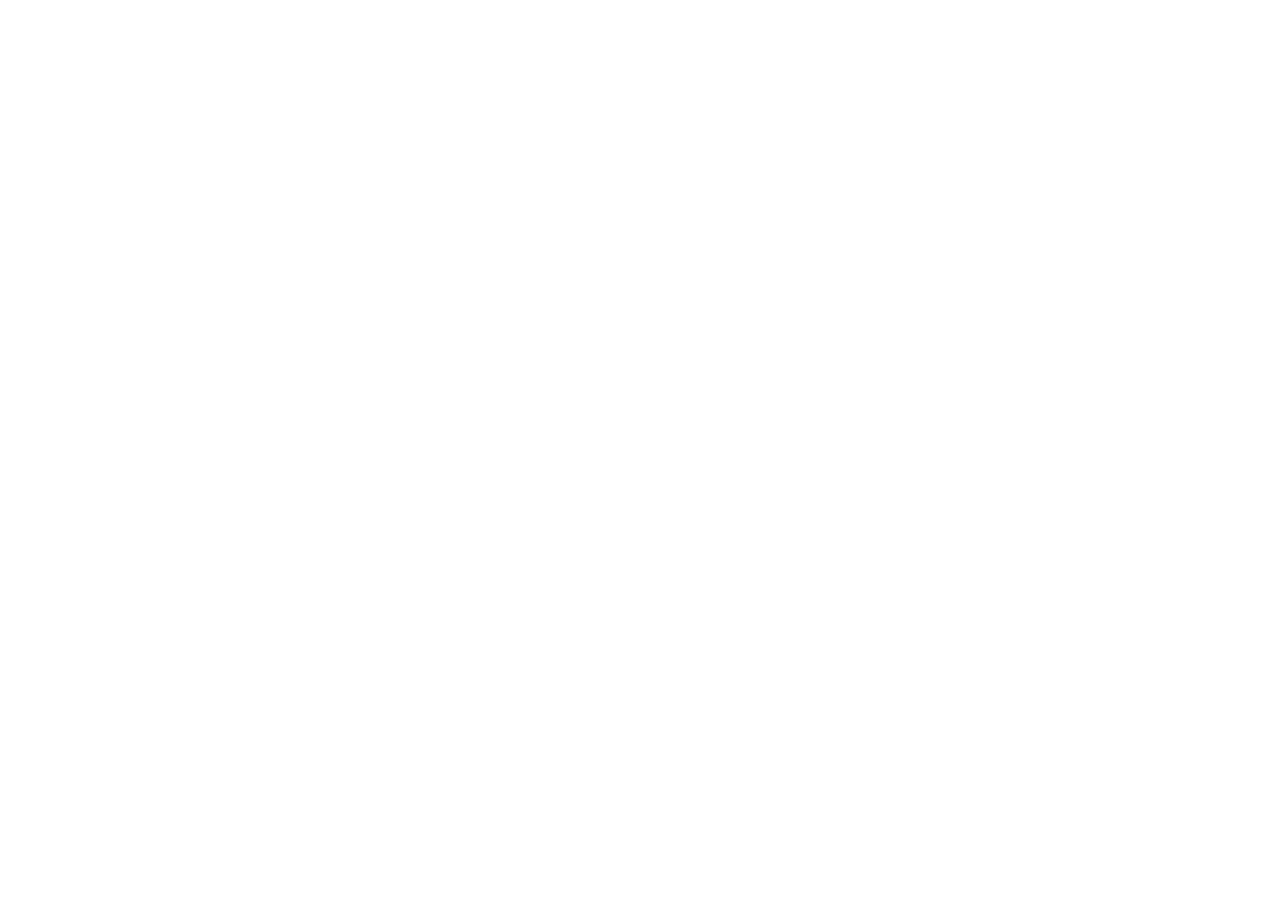
==== index.html @ 82b99fa6 "initialize all folder directories including Bootstrap and jQuery addtionally setting up HTML and REA" ====
<!DOCTYPE html>
<html>
  <head>
    <script src="js/jquery-3.2.1.js"></script>
    <script src="js/scripts.js"></script>
    <link rel="stylesheet" href="css/bootstrap.css">
    <link rel="stylesheet" href="css/styles.css">
    <meta name="viewport" content="width=device-width">
    <title>Alleys Of Your Mind</title>
  </head>
  <body>

  </body>
</html>
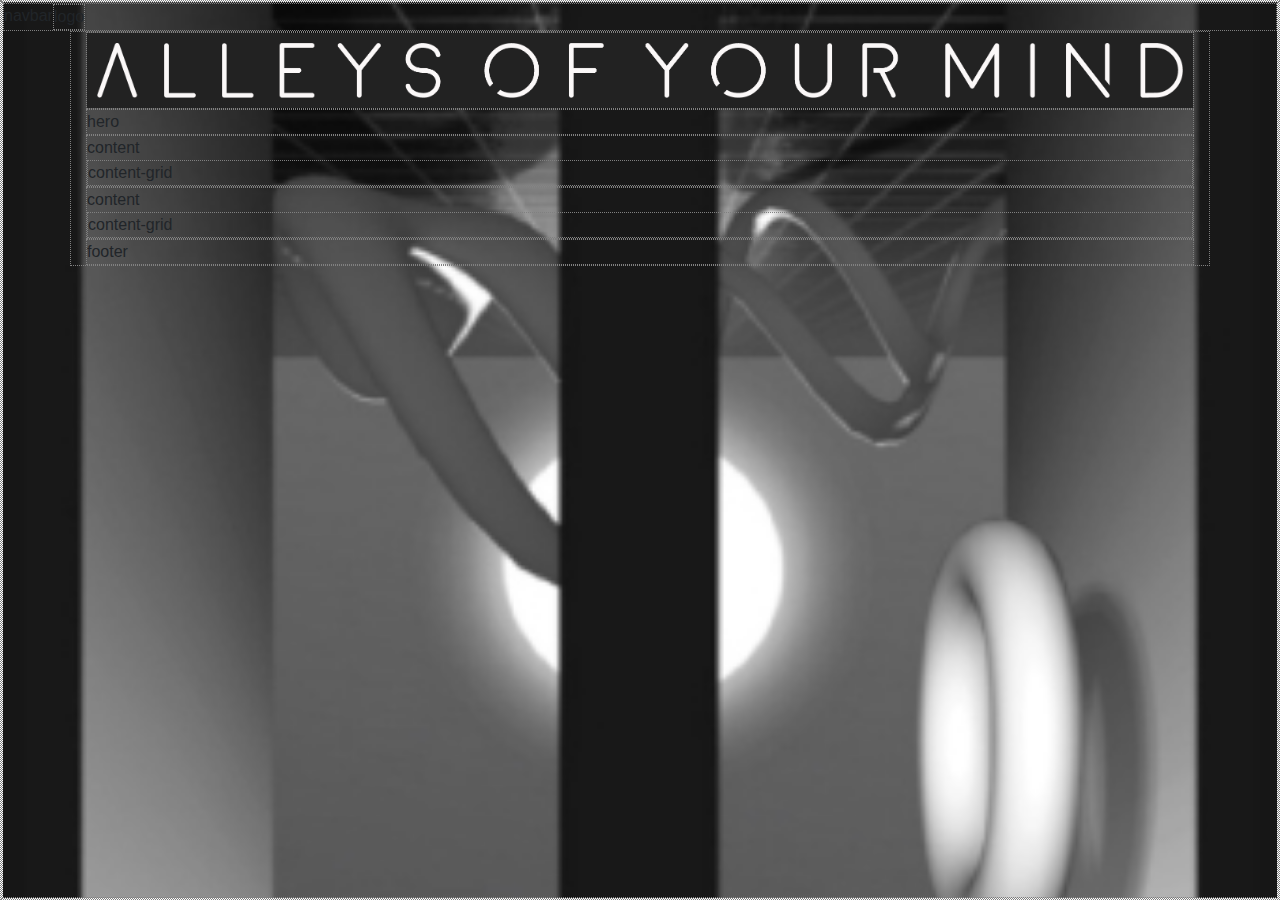
==== commit 33bb78df: "create full-size mixing to call on images and logos" ====
--- a/index.html
+++ b/index.html
@@ -9,6 +9,34 @@
     <title>Alleys Of Your Mind</title>
   </head>
   <body>
-
+    <div class="background">
+      <div class="nav">
+        navbar
+        <div class="logo">
+          logo
+        </div>
+      </div>
+      <div class="container">
+        <div class="header">
+          <img src="img/logo/aoym-logo.png" alt="Alleys Of Your Mind Logo">
+        </div>
+        <div class="hero">
+          hero
+        </div>
+        <div class="content">
+          content
+          <div class="content-grid">
+            content-grid
+          </div>
+        </div>
+        <div class="content">
+          content
+          <div class="content-grid">
+            content-grid
+          </div>
+        </div>
+        <footer>footer</footer>
+      </div>
+    </div>
   </body>
 </html>
--- a/css/styles.css
+++ b/css/styles.css
@@ -0,0 +1,30 @@
+.background {
+  background-image: url("../img/background/aoym-background.jpg");
+  height: 100%;
+  background-position: center;
+  background-repeat: no-repeat;
+  background-size: cover; }
+
+.header img {
+  padding: 10px;
+  width: 100%;
+  height: auto;
+  filter: invert(100);
+  background-color: #dddddd; }
+
+* {
+  margin: 0;
+  padding: 0;
+  box-sizing: border-box;
+  border: 1px dotted gray; }
+
+body, html {
+  height: 100%; }
+
+* {
+  margin: 0;
+  padding: 0;
+  border: 1px dotted gray;
+  box-sizing: border-box; }
+
+/*# sourceMappingURL=styles.css.map */
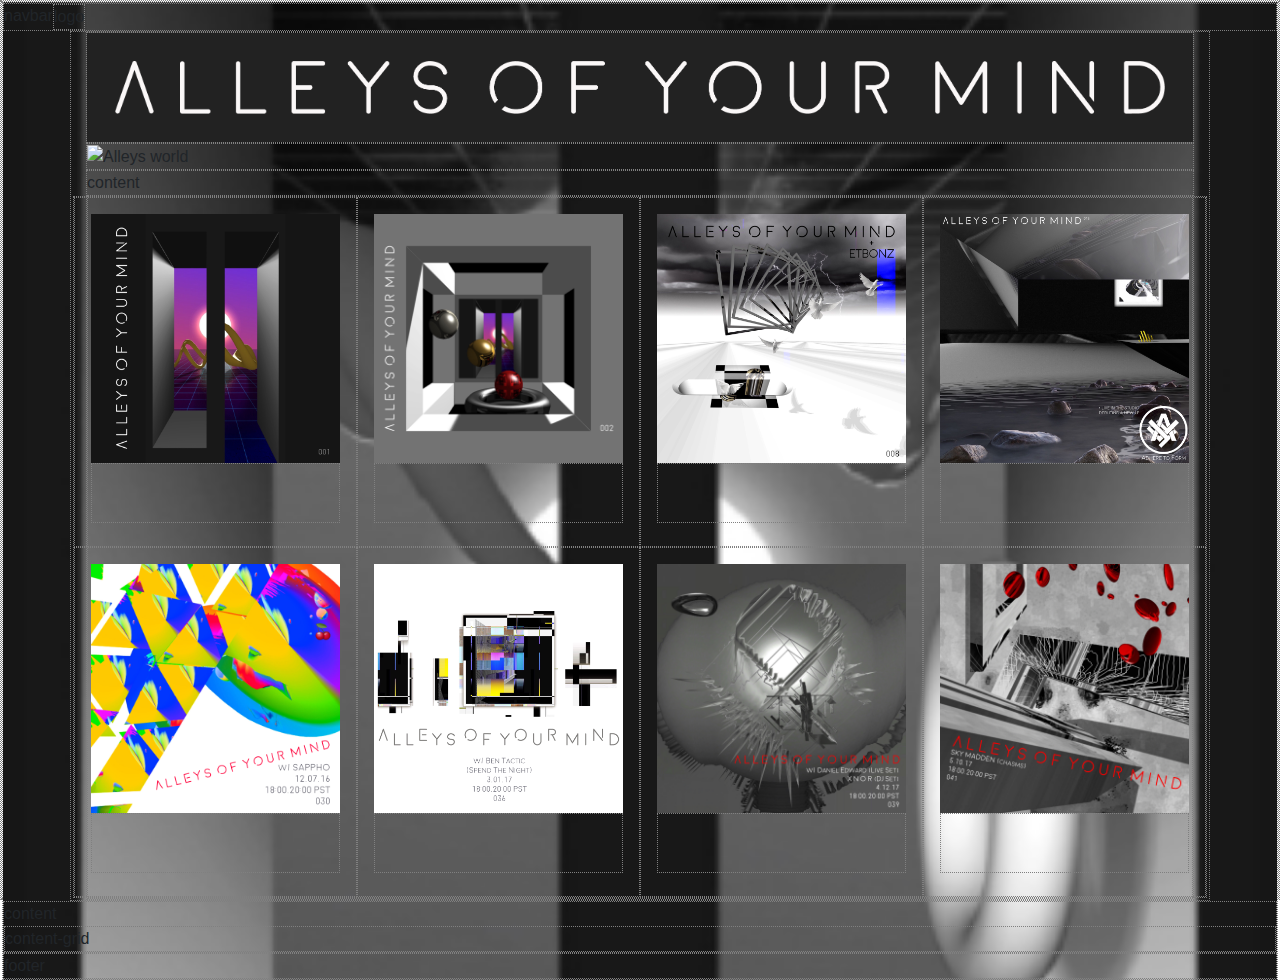
==== commit 87e4e430: "add image and widget content to grid system and adding media query to large medium ans small sizes" ====
--- a/index.html
+++ b/index.html
@@ -16,19 +16,139 @@
           logo
         </div>
       </div>
-      <div class="container">
+      <div class="container grid-large">
         <div class="header">
           <img src="img/logo/aoym-logo.png" alt="Alleys Of Your Mind Logo">
         </div>
         <div class="hero">
-          hero
+          <img src="img/hero/hero-img.jpg" alt="Alleys world">
         </div>
         <div class="content">
           content
           <div class="content-grid">
-            content-grid
+            <div class="row">
+              <div class="column-3">
+                <img src="img/episode-images/episode-01.jpg" alt="" class="episode-cover">
+                <iframe width="100%" height="60" src="https://www.mixcloud.com/widget/iframe/?hide_cover=1&mini=1&light=1&hide_artwork=1&feed=%2FAlleysOfYourMindPDX%2Falleys-of-your-mind-001-462016-freeform-portland%2F" frameborder="0" ></iframe>
+              </div>
+              <div class="column-3">
+                <img src="img/episode-images/episode-02.jpg" alt="" class="episode-cover">
+                <iframe width="100%" height="60" src="https://www.mixcloud.com/widget/iframe/?hide_cover=1&mini=1&light=1&hide_artwork=1&feed=%2FAlleysOfYourMindPDX%2F002-4132016-freeform-portland%2F" frameborder="0" ></iframe>
+              </div>
+              <div class="column-3">
+                <img src="img/episode-images/episode-03.jpg" alt="" class="episode-cover">
+                <iframe width="100%" height="60" src="https://www.mixcloud.com/widget/iframe/?hide_cover=1&mini=1&light=1&hide_artwork=1&feed=%2FAlleysOfYourMindPDX%2Falleys-of-your-mind-008-612016-freeform-portland%2F" frameborder="0" ></iframe>
+              </div>
+              <div class="column-3">
+                <img src="img/episode-images/episode-04.jpg" alt="" class="episode-cover">
+                <iframe width="100%" height="60" src="https://www.mixcloud.com/widget/iframe/?hide_cover=1&mini=1&light=1&hide_artwork=1&feed=%2FAlleysOfYourMindPDX%2Falleys-of-your-mind-015-7272016-freeform-portland%2F" frameborder="0" ></iframe>
+              </div>
+              <div class="column-3">
+                <img src="img/episode-images/episode-05.jpg" alt="" class="episode-cover">
+                <iframe width="100%" height="60" src="https://www.mixcloud.com/widget/iframe/?hide_cover=1&mini=1&light=1&hide_artwork=1&feed=%2FAlleysOfYourMindPDX%2Falleys-of-your-mind-030-w-sappho-12072016-freeform-portland%2F" frameborder="0" ></iframe>
+              </div>
+              <div class="column-3">
+                <img src="img/episode-images/episode-06.jpg" alt="" class="episode-cover">
+                <iframe width="100%" height="60" src="https://www.mixcloud.com/widget/iframe/?hide_cover=1&mini=1&light=1&hide_artwork=1&feed=%2FAlleysOfYourMindPDX%2Falleys-of-your-mind-035-w-ben-tactic-0212017-freeform-portland%2F" frameborder="0" ></iframe>
+              </div>
+              <div class="column-3">
+                <img src="img/episode-images/episode-07.jpg" alt="" class="episode-cover">
+                <iframe width="100%" height="60" src="https://www.mixcloud.com/widget/iframe/?hide_cover=1&mini=1&light=1&hide_artwork=1&feed=%2FAlleysOfYourMindPDX%2Falleys-of-your-mind-039-w-daniel-edward-xnor-04122017-freeform-portland%2F" frameborder="0" ></iframe>
+              </div>
+              <div class="column-3">
+                <img src="img/episode-images/episode-08.jpg" alt="" class="episode-cover">
+                <iframe width="100%" height="60" src="https://www.mixcloud.com/widget/iframe/?hide_cover=1&mini=1&light=1&hide_artwork=1&feed=%2FAlleysOfYourMindPDX%2Falleys-of-your-mind-041-w-sky-madden-05102017-freeform-portland%2F" frameborder="0" ></iframe>
+              </div>
+            </div>
           </div>
         </div>
+      </div>
+      <div class="container grid-medium">
+        <div class="header">
+          <img src="img/logo/aoym-logo.png" alt="Alleys Of Your Mind Logo">
+        </div>
+        <div class="hero">
+          <img src="img/hero/hero-img.jpg" alt="Alleys world">
+        </div>
+        <div class="content">
+          content
+          <div class="content-grid">
+            <div class="row">
+              <div class="column-6">
+                <img src="img/episode-images/episode-01.jpg" alt="" class="episode-cover">
+                <iframe width="100%" height="60" src="https://www.mixcloud.com/widget/iframe/?hide_cover=1&mini=1&light=1&hide_artwork=1&feed=%2FAlleysOfYourMindPDX%2Falleys-of-your-mind-001-462016-freeform-portland%2F" frameborder="0" ></iframe>
+              </div>
+              <div class="column-6">
+                <img src="img/episode-images/episode-02.jpg" alt="" class="episode-cover">
+                <iframe width="100%" height="60" src="https://www.mixcloud.com/widget/iframe/?hide_cover=1&mini=1&light=1&hide_artwork=1&feed=%2FAlleysOfYourMindPDX%2F002-4132016-freeform-portland%2F" frameborder="0" ></iframe>
+              </div>
+              <div class="column-6">
+                <img src="img/episode-images/episode-03.jpg" alt="" class="episode-cover">
+                <iframe width="100%" height="60" src="https://www.mixcloud.com/widget/iframe/?hide_cover=1&mini=1&light=1&hide_artwork=1&feed=%2FAlleysOfYourMindPDX%2Falleys-of-your-mind-008-612016-freeform-portland%2F" frameborder="0" ></iframe>
+              </div>
+              <div class="column-6">
+                <img src="img/episode-images/episode-04.jpg" alt="" class="episode-cover">
+                <iframe width="100%" height="60" src="https://www.mixcloud.com/widget/iframe/?hide_cover=1&mini=1&light=1&hide_artwork=1&feed=%2FAlleysOfYourMindPDX%2Falleys-of-your-mind-015-7272016-freeform-portland%2F" frameborder="0" ></iframe>
+              </div>
+              <div class="column-6">
+                <img src="img/episode-images/episode-05.jpg" alt="" class="episode-cover">
+                <iframe width="100%" height="60" src="https://www.mixcloud.com/widget/iframe/?hide_cover=1&mini=1&light=1&hide_artwork=1&feed=%2FAlleysOfYourMindPDX%2Falleys-of-your-mind-030-w-sappho-12072016-freeform-portland%2F" frameborder="0" ></iframe>
+              </div>
+              <div class="column-6">
+                <img src="img/episode-images/episode-06.jpg" alt="" class="episode-cover">
+                <iframe width="100%" height="60" src="https://www.mixcloud.com/widget/iframe/?hide_cover=1&mini=1&light=1&hide_artwork=1&feed=%2FAlleysOfYourMindPDX%2Falleys-of-your-mind-035-w-ben-tactic-0212017-freeform-portland%2F" frameborder="0" ></iframe>
+              </div>
+              <div class="column-6">
+                <img src="img/episode-images/episode-07.jpg" alt="" class="episode-cover">
+                <iframe width="100%" height="60" src="https://www.mixcloud.com/widget/iframe/?hide_cover=1&mini=1&light=1&hide_artwork=1&feed=%2FAlleysOfYourMindPDX%2Falleys-of-your-mind-039-w-daniel-edward-xnor-04122017-freeform-portland%2F" frameborder="0" ></iframe>
+              </div>
+              <div class="column-6">
+                <img src="img/episode-images/episode-08.jpg" alt="" class="episode-cover">
+                <iframe width="100%" height="60" src="https://www.mixcloud.com/widget/iframe/?hide_cover=1&mini=1&light=1&hide_artwork=1&feed=%2FAlleysOfYourMindPDX%2Falleys-of-your-mind-041-w-sky-madden-05102017-freeform-portland%2F" frameborder="0" ></iframe>
+              </div>
+            </div>
+          </div>
+        </div>
+      </div>
+      <div class="container grid-small">
+        <div class="header">
+          <img src="img/logo/aoym-logo.png" alt="Alleys Of Your Mind Logo">
+        </div>
+        <div class="hero">
+          <img src="img/hero/hero-img.jpg" alt="Alleys world">
+        </div>
+        <div class="content">
+          content
+          <div class="content-grid">
+            <div class="row">
+              <div class="column-12">
+                <iframe width="100%" height="60" src="https://www.mixcloud.com/widget/iframe/?hide_cover=1&mini=1&feed=%2FAlleysOfYourMindPDX%2Falleys-of-your-mind-001-462016-freeform-portland%2F" frameborder="0" ></iframe>
+              </div>
+              <div class="column-12">
+                <iframe width="100%" height="60" src="https://www.mixcloud.com/widget/iframe/?hide_cover=1&mini=1&feed=%2FAlleysOfYourMindPDX%2F002-4132016-freeform-portland%2F" frameborder="0" ></iframe>
+              </div>
+              <div class="column-12">
+                <iframe width="100%" height="60" src="https://www.mixcloud.com/widget/iframe/?hide_cover=1&mini=1&feed=%2FAlleysOfYourMindPDX%2Falleys-of-your-mind-008-612016-freeform-portland%2F" frameborder="0" ></iframe>
+              </div>
+              <div class="column-12">
+                <iframe width="100%" height="60" src="https://www.mixcloud.com/widget/iframe/?hide_cover=1&mini=1&feed=%2FAlleysOfYourMindPDX%2Falleys-of-your-mind-015-7272016-freeform-portland%2F" frameborder="0" ></iframe>
+              </div>
+              <div class="column-12">
+                <iframe width="100%" height="60" src="https://www.mixcloud.com/widget/iframe/?hide_cover=1&mini=1&feed=%2FAlleysOfYourMindPDX%2Falleys-of-your-mind-030-w-sappho-12072016-freeform-portland%2F" frameborder="0" ></iframe>
+              </div>
+              <div class="column-12">
+                <iframe width="100%" height="60" src="https://www.mixcloud.com/widget/iframe/?hide_cover=1&mini=1&feed=%2FAlleysOfYourMindPDX%2Falleys-of-your-mind-035-w-ben-tactic-0212017-freeform-portland%2F" frameborder="0" ></iframe>
+              </div>
+              <div class="column-12">
+                <iframe width="100%" height="60" src="https://www.mixcloud.com/widget/iframe/?hide_cover=1&mini=1&feed=%2FAlleysOfYourMindPDX%2Falleys-of-your-mind-039-w-daniel-edward-xnor-04122017-freeform-portland%2F" frameborder="0" ></iframe>
+              </div>
+              <div class="column-12">
+                <iframe width="100%" height="60" src="https://www.mixcloud.com/widget/iframe/?hide_cover=1&mini=1&feed=%2FAlleysOfYourMindPDX%2Falleys-of-your-mind-041-w-sky-madden-05102017-freeform-portland%2F" frameborder="0" ></iframe>
+              </div>
+            </div>
+          </div>
+        </div>
+      </div>
         <div class="content">
           content
           <div class="content-grid">
@@ -36,7 +156,6 @@
           </div>
         </div>
         <footer>footer</footer>
-      </div>
     </div>
   </body>
 </html>
--- a/css/styles.css
+++ b/css/styles.css
@@ -1,17 +1,100 @@
 .background {
   background-image: url("../img/background/aoym-background.jpg");
-  height: 100%;
   background-position: center;
   background-repeat: no-repeat;
   background-size: cover; }
 
+.hero {
+  width: 100%;
+  height: auto;
+  display: block; }
+
+.hero img {
+  max-width: 100%;
+  max-height: 100%; }
+
 .header img {
-  padding: 10px;
+  padding: 28px;
   width: 100%;
   height: auto;
   filter: invert(100);
   background-color: #dddddd; }
 
+.wrapper, .row {
+  *zoom: 1; }
+  .wrapper:before, .row:before, .wrapper:after, .row:after {
+    content: " ";
+    display: table; }
+  .wrapper:after, .row:after {
+    clear: both; }
+
+.content-grid img {
+  width: auto;
+  max-width: 100%;
+  height: auto !important; }
+
+.wrapper {
+  width: 95%;
+  max-width: 1200px;
+  margin: 0 auto; }
+
+[class*='column-'] {
+  float: left;
+  padding: 1em;
+  width: 100%;
+  min-height: 1px; }
+
+.column-1 {
+  width: 8.3333333333%; }
+
+.column-2 {
+  width: 16.6666666667%; }
+
+.column-3 {
+  width: 25%; }
+
+.column-4 {
+  width: 33.3333333333%; }
+
+.column-5 {
+  width: 41.6666666667%; }
+
+.column-6 {
+  width: 50%; }
+
+.column-7 {
+  width: 58.3333333333%; }
+
+.column-8 {
+  width: 66.6666666667%; }
+
+.column-9 {
+  width: 75%; }
+
+.column-10 {
+  width: 83.3333333333%; }
+
+.column-11 {
+  width: 91.6666666667%; }
+
+.column-12 {
+  width: 100%; }
+
+.grid-medium, .grid-small {
+  display: none; }
+
+@media (max-width: 900px) {
+  .grid-large {
+    display: none; }
+
+  .grid-medium {
+    display: block; } }
+@media (max-width: 575px) {
+  .grid-medium {
+    display: none; }
+
+  .grid-small {
+    display: block; } }
 * {
   margin: 0;
   padding: 0;
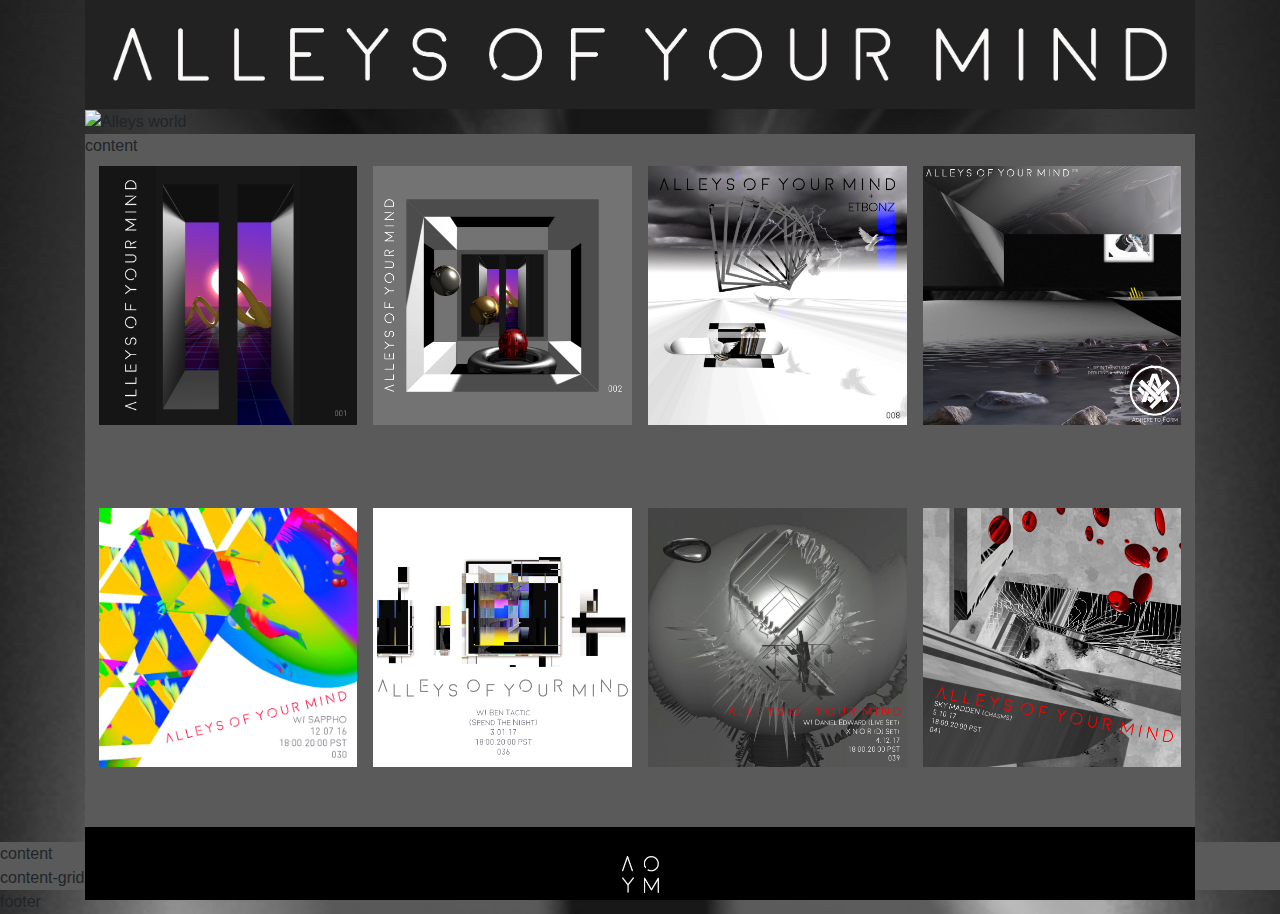
==== commit 226d0181: "add scroll to top fixed bar and stylized show and hide and media query sizes" ====
--- a/index.html
+++ b/index.html
@@ -10,12 +10,9 @@
   </head>
   <body>
     <div class="background">
-      <div class="nav">
+      <!-- <div class="nav">
         navbar
-        <div class="logo">
-          logo
-        </div>
-      </div>
+      </div> -->
       <div class="container grid-large">
         <div class="header">
           <img src="img/logo/aoym-logo.png" alt="Alleys Of Your Mind Logo">
@@ -60,6 +57,11 @@
                 <iframe width="100%" height="60" src="https://www.mixcloud.com/widget/iframe/?hide_cover=1&mini=1&light=1&hide_artwork=1&feed=%2FAlleysOfYourMindPDX%2Falleys-of-your-mind-041-w-sky-madden-05102017-freeform-portland%2F" frameborder="0" ></iframe>
               </div>
             </div>
+          </div>
+        </div>
+        <div class="top-scroll">
+          <div class="logo">
+            <a href="#" class="scrollToTop"><img src="img/logo/aoym.png" alt="A.O.Y.M. Square Logo"></a>
           </div>
         </div>
       </div>
@@ -109,6 +111,11 @@
             </div>
           </div>
         </div>
+        <div class="top-scroll">
+          <div class="logo">
+            <a href="#" class="scrollToTop"><img src="img/logo/aoym.png" alt="A.O.Y.M. Square Logo"></a>
+          </div>
+        </div>
       </div>
       <div class="container grid-small">
         <div class="header">
@@ -149,6 +156,11 @@
           </div>
         </div>
       </div>
+      <div class="top-scroll-small">
+        <div class="logo">
+          <a href="#" class="scrollToTop"><img src="img/logo/aoym.png" alt="A.O.Y.M. Square Logo"></a>
+        </div>
+      </div>
         <div class="content">
           content
           <div class="content-grid">
--- a/css/styles.css
+++ b/css/styles.css
@@ -1,9 +1,21 @@
 .background {
-  background-image: url("../img/background/aoym-background.jpg");
+  background-image: url("../img/background/aoym-blur-background.jpg");
   background-position: center;
   background-repeat: no-repeat;
   background-size: cover; }
 
+.nav {
+  background: red;
+  height: 10vh; }
+
+@media screen and (min-width: 765px) {
+  .nav {
+    float: left;
+    margin-top: 40vh;
+    margin-right: 3rem;
+    padding: 1rem;
+    position: fixed;
+    background: blue; } }
 .hero {
   width: 100%;
   height: auto;
@@ -19,6 +31,11 @@
   height: auto;
   filter: invert(100);
   background-color: #dddddd; }
+
+.content {
+  margin-left: auto;
+  margin-right: auto;
+  background-color: #5a5a5a; }
 
 .wrapper, .row {
   *zoom: 1; }
@@ -38,9 +55,14 @@
   max-width: 1200px;
   margin: 0 auto; }
 
+.wrapper, .row {
+  margin-left: auto;
+  margin-right: auto;
+  width: 99%; }
+
 [class*='column-'] {
   float: left;
-  padding: 1em;
+  padding: 0.5em;
   width: 100%;
   min-height: 1px; }
 
@@ -95,19 +117,50 @@
 
   .grid-small {
     display: block; } }
+.top-scroll-small {
+  width: 100%;
+  display: none; }
+
+.logo {
+  width: 1110px;
+  height: 73px;
+  padding: 1rem;
+  position: fixed;
+  bottom: 0;
+  text-align: center;
+  background-color: black; }
+
+.logo img {
+  margin-top: 13px;
+  width: 37px;
+  filter: invert(100); }
+
+.scrollToTop:hover {
+  cursor: pointer; }
+
+@media (max-width: 1199px) {
+  .logo {
+    width: 930px; } }
+@media (max-width: 991px) {
+  .logo {
+    width: 690px; } }
+@media (max-width: 767px) {
+  .logo {
+    width: 510px; } }
+@media (max-width: 575px) {
+  .top-scroll-small {
+    display: block; }
+
+  .logo {
+    width: 100%;
+    max-width: 100%;
+    height: auto !important; } }
 * {
   margin: 0;
   padding: 0;
-  box-sizing: border-box;
-  border: 1px dotted gray; }
+  box-sizing: border-box; }
 
 body, html {
   height: 100%; }
 
-* {
-  margin: 0;
-  padding: 0;
-  border: 1px dotted gray;
-  box-sizing: border-box; }
-
 /*# sourceMappingURL=styles.css.map */
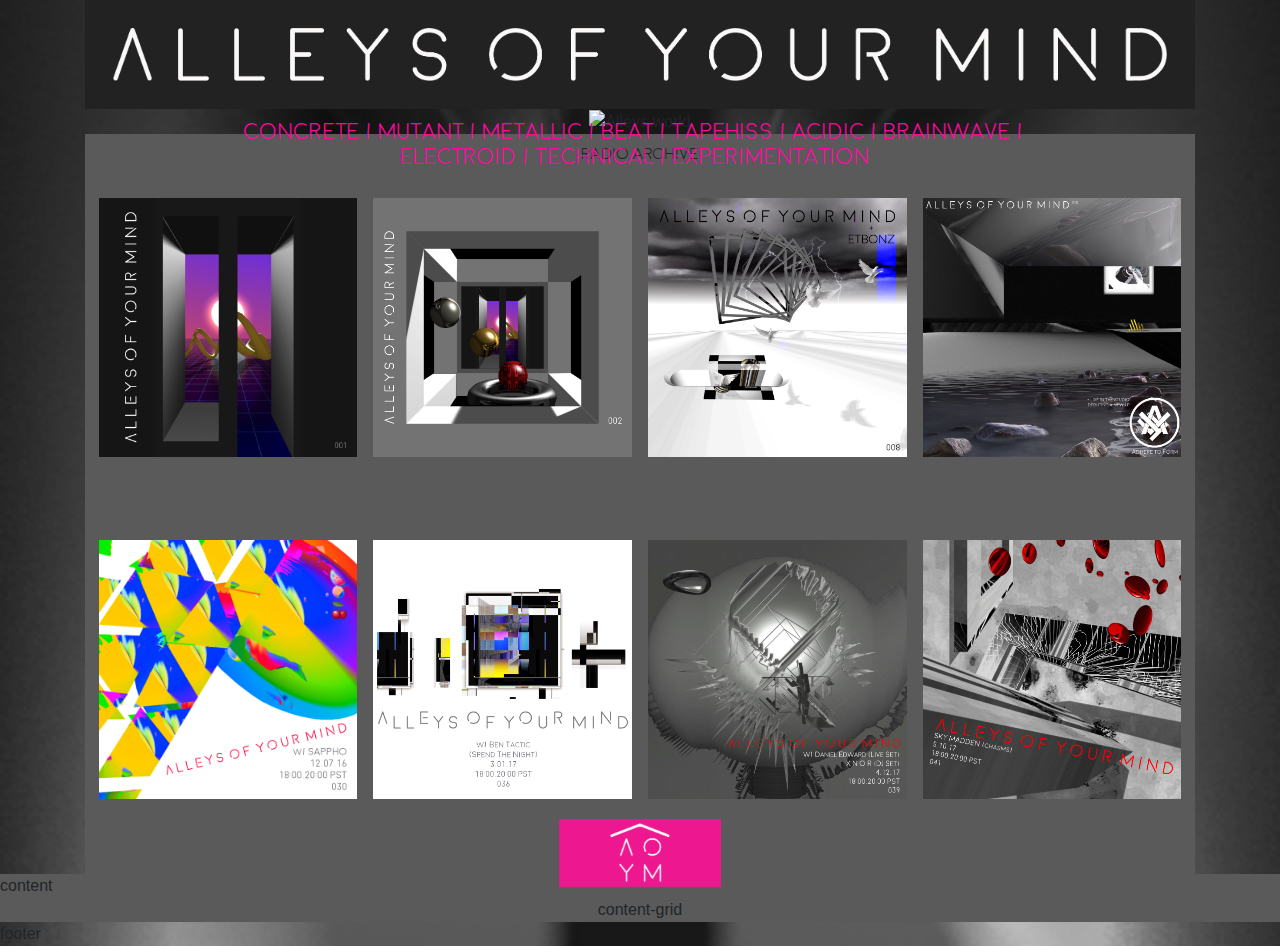
==== commit bea4ab5e: "replace scroll top button with image and stylize size" ====
--- a/index.html
+++ b/index.html
@@ -19,11 +19,14 @@
         </div>
         <div class="hero">
           <img src="img/hero/hero-img.jpg" alt="Alleys world">
+          <h4 class="moon">Concrete / Mutant / Metallic / Beat / TapeHiss / Acidic / BrainWave / Electroid / Technical / Experimentation</h4>
         </div>
         <div class="content">
-          content
           <div class="content-grid">
             <div class="row">
+              <div class="column-12">
+                <p class="moon">Radio Archive</p>
+              </div>
               <div class="column-3">
                 <img src="img/episode-images/episode-01.jpg" alt="" class="episode-cover">
                 <iframe width="100%" height="60" src="https://www.mixcloud.com/widget/iframe/?hide_cover=1&mini=1&light=1&hide_artwork=1&feed=%2FAlleysOfYourMindPDX%2Falleys-of-your-mind-001-462016-freeform-portland%2F" frameborder="0" ></iframe>
@@ -61,7 +64,7 @@
         </div>
         <div class="top-scroll">
           <div class="logo">
-            <a href="#" class="scrollToTop"><img src="img/logo/aoym.png" alt="A.O.Y.M. Square Logo"></a>
+            <a href="#" class="scrollToTop"><img src="img/logo/aoym-button.png" alt="A.O.Y.M. Square Logo"></a>
           </div>
         </div>
       </div>
@@ -71,6 +74,7 @@
         </div>
         <div class="hero">
           <img src="img/hero/hero-img.jpg" alt="Alleys world">
+          <h4 class="moon">Concrete / Mutant / Metallic / Beat / TapeHiss / Acidic / BrainWave / Electroid / Technical / Experimentation</h4>
         </div>
         <div class="content">
           content
@@ -113,7 +117,7 @@
         </div>
         <div class="top-scroll">
           <div class="logo">
-            <a href="#" class="scrollToTop"><img src="img/logo/aoym.png" alt="A.O.Y.M. Square Logo"></a>
+            <a href="#" class="scrollToTop"><img src="img/logo/aoym-button.png" alt="A.O.Y.M. Square Logo"></a>
           </div>
         </div>
       </div>
@@ -123,6 +127,7 @@
         </div>
         <div class="hero">
           <img src="img/hero/hero-img.jpg" alt="Alleys world">
+          <h4 class="moon">Concrete / Mutant / Metallic / Beat / TapeHiss / Acidic / BrainWave / Electroid / Technical / Experimentation</h4>
         </div>
         <div class="content">
           content
@@ -131,34 +136,13 @@
               <div class="column-12">
                 <iframe width="100%" height="60" src="https://www.mixcloud.com/widget/iframe/?hide_cover=1&mini=1&feed=%2FAlleysOfYourMindPDX%2Falleys-of-your-mind-001-462016-freeform-portland%2F" frameborder="0" ></iframe>
               </div>
-              <div class="column-12">
-                <iframe width="100%" height="60" src="https://www.mixcloud.com/widget/iframe/?hide_cover=1&mini=1&feed=%2FAlleysOfYourMindPDX%2F002-4132016-freeform-portland%2F" frameborder="0" ></iframe>
-              </div>
-              <div class="column-12">
-                <iframe width="100%" height="60" src="https://www.mixcloud.com/widget/iframe/?hide_cover=1&mini=1&feed=%2FAlleysOfYourMindPDX%2Falleys-of-your-mind-008-612016-freeform-portland%2F" frameborder="0" ></iframe>
-              </div>
-              <div class="column-12">
-                <iframe width="100%" height="60" src="https://www.mixcloud.com/widget/iframe/?hide_cover=1&mini=1&feed=%2FAlleysOfYourMindPDX%2Falleys-of-your-mind-015-7272016-freeform-portland%2F" frameborder="0" ></iframe>
-              </div>
-              <div class="column-12">
-                <iframe width="100%" height="60" src="https://www.mixcloud.com/widget/iframe/?hide_cover=1&mini=1&feed=%2FAlleysOfYourMindPDX%2Falleys-of-your-mind-030-w-sappho-12072016-freeform-portland%2F" frameborder="0" ></iframe>
-              </div>
-              <div class="column-12">
-                <iframe width="100%" height="60" src="https://www.mixcloud.com/widget/iframe/?hide_cover=1&mini=1&feed=%2FAlleysOfYourMindPDX%2Falleys-of-your-mind-035-w-ben-tactic-0212017-freeform-portland%2F" frameborder="0" ></iframe>
-              </div>
-              <div class="column-12">
-                <iframe width="100%" height="60" src="https://www.mixcloud.com/widget/iframe/?hide_cover=1&mini=1&feed=%2FAlleysOfYourMindPDX%2Falleys-of-your-mind-039-w-daniel-edward-xnor-04122017-freeform-portland%2F" frameborder="0" ></iframe>
-              </div>
-              <div class="column-12">
-                <iframe width="100%" height="60" src="https://www.mixcloud.com/widget/iframe/?hide_cover=1&mini=1&feed=%2FAlleysOfYourMindPDX%2Falleys-of-your-mind-041-w-sky-madden-05102017-freeform-portland%2F" frameborder="0" ></iframe>
-              </div>
             </div>
           </div>
         </div>
       </div>
       <div class="top-scroll-small">
         <div class="logo">
-          <a href="#" class="scrollToTop"><img src="img/logo/aoym.png" alt="A.O.Y.M. Square Logo"></a>
+          <a href="#" class="scrollToTop"><img src="img/logo/aoym-button.png" alt="A.O.Y.M. Square Logo"></a>
         </div>
       </div>
         <div class="content">
--- a/css/styles.css
+++ b/css/styles.css
@@ -1,3 +1,9 @@
+@font-face {
+  font-family: moon;
+  src: url(../fonts/Moon_Light.otf); }
+.moon {
+  font-family: moon; }
+
 .background {
   background-image: url("../img/background/aoym-blur-background.jpg");
   background-position: center;
@@ -19,12 +25,46 @@
 .hero {
   width: 100%;
   height: auto;
-  display: block; }
+  display: block;
+  text-align: center;
+  position: relative; }
 
 .hero img {
   max-width: 100%;
   max-height: 100%; }
 
+.hero h4 {
+  font-size: 22px;
+  position: absolute;
+  top: 42.7%;
+  left: 12%;
+  width: 75%;
+  color: #ff07a3;
+  line-height: 25px; }
+
+@media (max-width: 1199px) {
+  .hero h4 {
+    font-size: 18px;
+    top: 43.1%;
+    line-height: 21px; } }
+@media (max-width: 991px) {
+  .hero h4 {
+    font-size: 15px;
+    top: 43.1%;
+    line-height: 17px; } }
+@media (max-width: 767px) {
+  .hero h4 {
+    font-size: 12px;
+    top: 43.1%;
+    line-height: 11px; } }
+@media (max-width: 575px) {
+  .hero h4 {
+    font-size: 23px;
+    position: inherit;
+    width: 77%;
+    color: #ff07a3;
+    margin-top: 13px;
+    line-height: 26px; } }
 .header img {
   padding: 28px;
   width: 100%;
@@ -45,6 +85,9 @@
   .wrapper:after, .row:after {
     clear: both; }
 
+.content-grid {
+  text-align: center; }
+
 .content-grid img {
   width: auto;
   max-width: 100%;
@@ -123,17 +166,15 @@
 
 .logo {
   width: 1110px;
-  height: 73px;
+  height: 110px;
   padding: 1rem;
   position: fixed;
   bottom: 0;
-  text-align: center;
-  background-color: black; }
+  text-align: center; }
 
 .logo img {
   margin-top: 13px;
-  width: 37px;
-  filter: invert(100); }
+  width: 162px; }
 
 .scrollToTop:hover {
   cursor: pointer; }
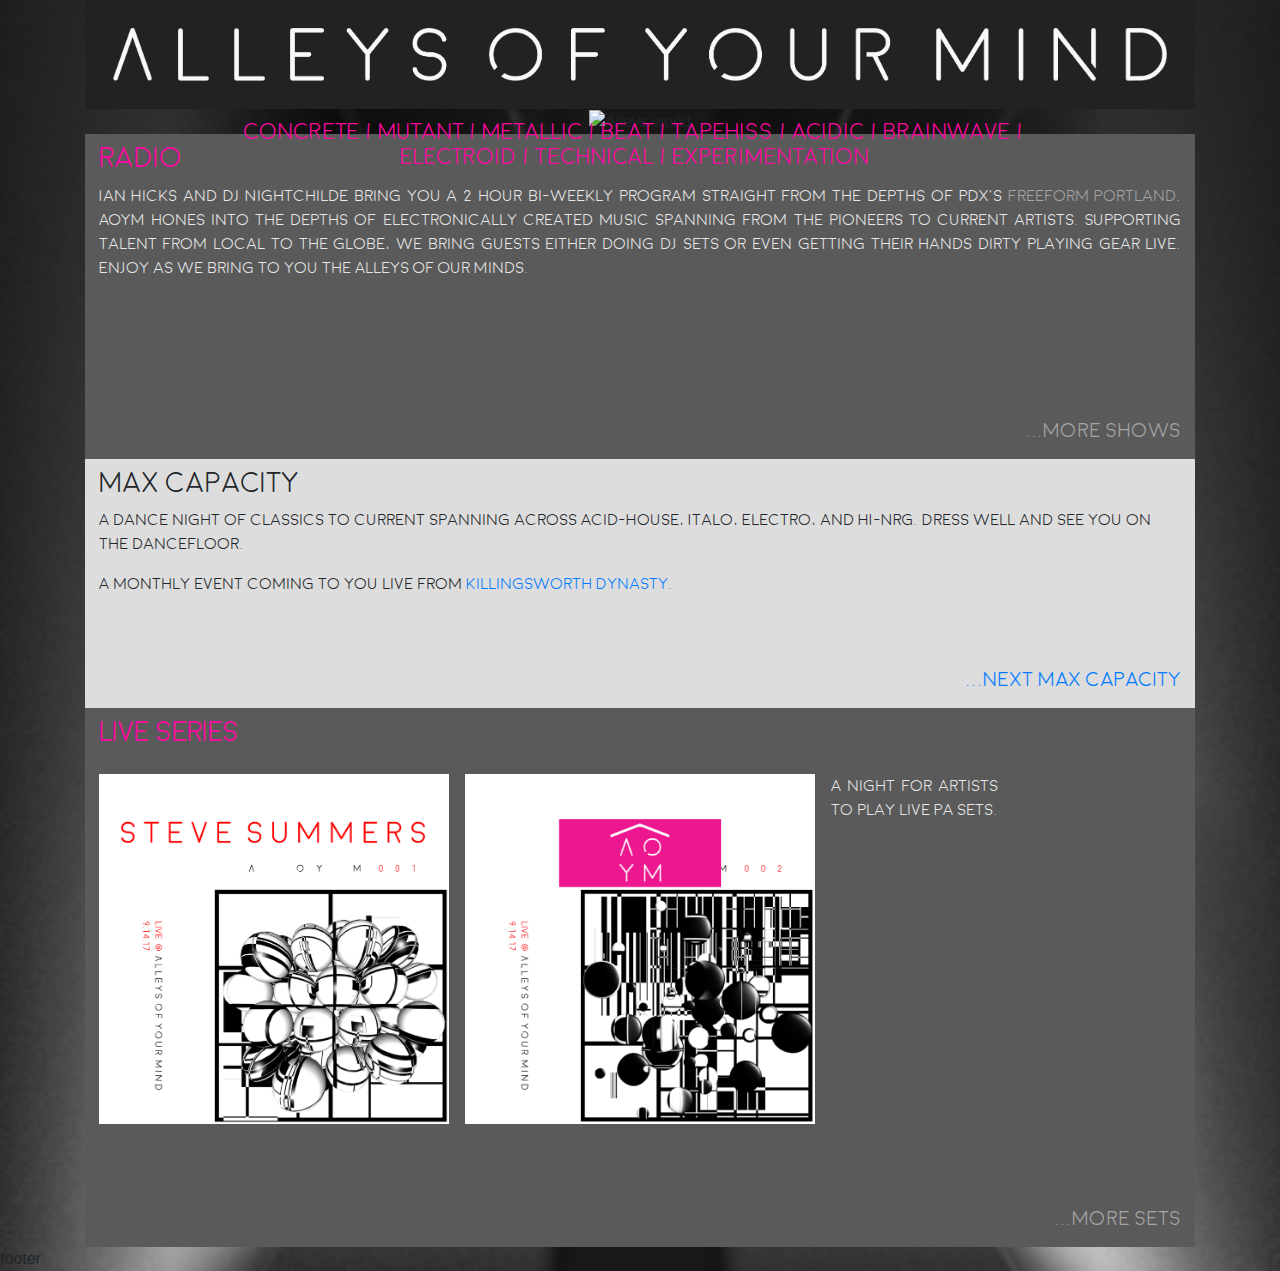
==== commit 8121ac39: "add live series section to layout and stylize max capacity and live for media query" ====
--- a/index.html
+++ b/index.html
@@ -13,6 +13,7 @@
       <!-- <div class="nav">
         navbar
       </div> -->
+      <!--LARGE-->
       <div class="container grid-large">
         <div class="header">
           <img src="img/logo/aoym-logo.png" alt="Alleys Of Your Mind Logo">
@@ -21,53 +22,89 @@
           <img src="img/hero/hero-img.jpg" alt="Alleys world">
           <h4 class="moon">Concrete / Mutant / Metallic / Beat / TapeHiss / Acidic / BrainWave / Electroid / Technical / Experimentation</h4>
         </div>
-        <div class="content">
-          <div class="content-grid">
-            <div class="row">
-              <div class="column-12">
-                <p class="moon">Radio Archive</p>
-              </div>
-              <div class="column-3">
-                <img src="img/episode-images/episode-01.jpg" alt="" class="episode-cover">
-                <iframe width="100%" height="60" src="https://www.mixcloud.com/widget/iframe/?hide_cover=1&mini=1&light=1&hide_artwork=1&feed=%2FAlleysOfYourMindPDX%2Falleys-of-your-mind-001-462016-freeform-portland%2F" frameborder="0" ></iframe>
-              </div>
-              <div class="column-3">
-                <img src="img/episode-images/episode-02.jpg" alt="" class="episode-cover">
-                <iframe width="100%" height="60" src="https://www.mixcloud.com/widget/iframe/?hide_cover=1&mini=1&light=1&hide_artwork=1&feed=%2FAlleysOfYourMindPDX%2F002-4132016-freeform-portland%2F" frameborder="0" ></iframe>
-              </div>
-              <div class="column-3">
-                <img src="img/episode-images/episode-03.jpg" alt="" class="episode-cover">
-                <iframe width="100%" height="60" src="https://www.mixcloud.com/widget/iframe/?hide_cover=1&mini=1&light=1&hide_artwork=1&feed=%2FAlleysOfYourMindPDX%2Falleys-of-your-mind-008-612016-freeform-portland%2F" frameborder="0" ></iframe>
-              </div>
-              <div class="column-3">
-                <img src="img/episode-images/episode-04.jpg" alt="" class="episode-cover">
-                <iframe width="100%" height="60" src="https://www.mixcloud.com/widget/iframe/?hide_cover=1&mini=1&light=1&hide_artwork=1&feed=%2FAlleysOfYourMindPDX%2Falleys-of-your-mind-015-7272016-freeform-portland%2F" frameborder="0" ></iframe>
-              </div>
-              <div class="column-3">
-                <img src="img/episode-images/episode-05.jpg" alt="" class="episode-cover">
-                <iframe width="100%" height="60" src="https://www.mixcloud.com/widget/iframe/?hide_cover=1&mini=1&light=1&hide_artwork=1&feed=%2FAlleysOfYourMindPDX%2Falleys-of-your-mind-030-w-sappho-12072016-freeform-portland%2F" frameborder="0" ></iframe>
-              </div>
-              <div class="column-3">
-                <img src="img/episode-images/episode-06.jpg" alt="" class="episode-cover">
-                <iframe width="100%" height="60" src="https://www.mixcloud.com/widget/iframe/?hide_cover=1&mini=1&light=1&hide_artwork=1&feed=%2FAlleysOfYourMindPDX%2Falleys-of-your-mind-035-w-ben-tactic-0212017-freeform-portland%2F" frameborder="0" ></iframe>
-              </div>
-              <div class="column-3">
-                <img src="img/episode-images/episode-07.jpg" alt="" class="episode-cover">
-                <iframe width="100%" height="60" src="https://www.mixcloud.com/widget/iframe/?hide_cover=1&mini=1&light=1&hide_artwork=1&feed=%2FAlleysOfYourMindPDX%2Falleys-of-your-mind-039-w-daniel-edward-xnor-04122017-freeform-portland%2F" frameborder="0" ></iframe>
-              </div>
-              <div class="column-3">
-                <img src="img/episode-images/episode-08.jpg" alt="" class="episode-cover">
-                <iframe width="100%" height="60" src="https://www.mixcloud.com/widget/iframe/?hide_cover=1&mini=1&light=1&hide_artwork=1&feed=%2FAlleysOfYourMindPDX%2Falleys-of-your-mind-041-w-sky-madden-05102017-freeform-portland%2F" frameborder="0" ></iframe>
-              </div>
-            </div>
-          </div>
-        </div>
+        <!--RADIO LARGE-->
+        <div class="radio">
+          <div class="content-grid">
+            <div class="row">
+              <div class="column-12">
+                <h3 class="moon">Radio</h3>
+                <p class="moon">Ian Hicks and DJ Nightchilde bring you a 2 hour bi-weekly program straight from the depths of PDX's <a href="www.freeformportland.org" target="_blank">Freeform Portland</a>. AOYM hones into the depths of electronically created music spanning from the pioneers to current artists. Supporting talent from local to the globe, we bring guests either doing dj sets or even getting their hands dirty playing gear live. Enjoy as we bring to you the Alleys Of Our Minds.</p>
+              </div>
+              <div class="column-3">
+                <img src="img/episode-images/episode-49.jpg" alt="" class="episode-cover">
+                <iframe width="100%" height="60" src="https://www.mixcloud.com/widget/iframe/?hide_cover=1&mini=1&light=1&hide_artwork=1&feed=%2FAlleysOfYourMindPDX%2Falleys-of-your-mind-049-w-steve-summers-09132017-freeform-portland%2F" frameborder="0" ></iframe>
+              </div>
+              <div class="column-3">
+                <img src="img/episode-images/episode-48.jpg" alt="" class="episode-cover">
+                <iframe width="100%" height="60" src="https://www.mixcloud.com/widget/iframe/?hide_cover=1&mini=1&light=1&hide_artwork=1&feed=%2FAlleysOfYourMindPDX%2Falleys-of-your-mind-048-08302017-freeform-portland%2F" frameborder="0" ></iframe>
+              </div>
+              <div class="column-3">
+                <img src="img/episode-images/episode-47.jpg" alt="" class="episode-cover">
+                <iframe width="100%" height="60" src="https://www.mixcloud.com/widget/iframe/?hide_cover=1&mini=1&light=1&hide_artwork=1&feed=%2FAlleysOfYourMindPDX%2Falleys-of-your-mind-047-w-sappho-08162017-freeform-portland%2F" frameborder="0" ></iframe>
+              </div>
+              <div class="column-3">
+                <img src="img/episode-images/episode-46.jpg" alt="" class="episode-cover">
+                <iframe width="100%" height="60" src="https://www.mixcloud.com/widget/iframe/?hide_cover=1&mini=1&light=1&hide_artwork=1&feed=%2FAlleysOfYourMindPDX%2Falleys-of-your-mind-046-w-billy-dave-braunstone-07192017-freeform-portland%2F" frameborder="0" ></iframe>
+              </div>
+              <div class="column-12">
+                <a class="moon content-link" href="https://www.mixcloud.com/alleysofyourmindpdx" target="_blank"><h5>...More Shows</h5></a>
+              </div>
+            </div>
+          </div>
+        </div>
+        <!--MAX CAPACITY LARGE-->
+        <div class="max-capacity">
+          <div class="content-grid">
+            <div class="row">
+              <div class="column-12">
+                <h3 class="moon">Max Capacity</h3>
+                <p class="moon">A dance night of classics to current spanning across Acid-House, Italo, Electro, and HI-NRG. Dress well and see you on the dancefloor.</p>
+                <p class="moon">A monthly event coming to you live from <a href="http://www.killingsworthdynasty.com/" target="_blank">Killingsworth Dynasty</a>.</p>
+              </div>
+              <div class="column-6">
+                <img src="img/max-capacity/max-8.jpg" alt="" class="Max Capacity Poster 8">
+              </div>
+              <div class="column-6">
+                <img src="img/max-capacity/max-11.jpg" alt="" class="Max Capacity Poster 11">
+              </div>
+              <div class="column-12">
+                <a class="moon content-link" href="#" target="_blank"><h5>...Next Max Capacity</h5></a>
+              </div>
+            </div>
+          </div>
+        </div>
+        <!--LIVE SERIES LARGE-->
+        <div class="live-series">
+          <div class="content-grid">
+            <div class="row">
+              <div class="column-12">
+                <h3 class="moon">LIVE SERIES</h3>
+              </div>
+              <div class="column-4">
+                <img src="img/live-series/steve-summers.jpg" alt="" class="Steve Summers Poster">
+                <iframe width="100%" height="60" src="https://www.mixcloud.com/widget/iframe/?hide_cover=1&mini=1&light=1&hide_artwork=1&feed=%2FAlleysOfYourMindPDX%2Faoym-001-steve-summers-live-alleys-of-your-mind-91417%2F" frameborder="0" ></iframe>
+              </div>
+              <div class="column-4">
+                <img src="img/live-series/krycek.jpg" alt="" class="Krycek Poster">
+                <iframe width="100%" height="60" src="https://www.mixcloud.com/widget/iframe/?hide_cover=1&mini=1&light=1&hide_artwork=1&feed=%2FAlleysOfYourMindPDX%2Faoym-002-krycek-live-alleys-of-your-mind-91417%2F" frameborder="0" ></iframe>
+              </div>
+              <div class="column-2">
+                <p class="moon">A night for artists to play live PA sets.</p>
+              </div>
+              <div class="column-12">
+                <a class="moon content-link" href="https://www.mixcloud.com/alleysofyourmindpdx" target="_blank"><h5>...More Sets</h5></a>
+              </div>
+            </div>
+          </div>
+        </div>
+
         <div class="top-scroll">
           <div class="logo">
             <a href="#" class="scrollToTop"><img src="img/logo/aoym-button.png" alt="A.O.Y.M. Square Logo"></a>
           </div>
         </div>
       </div>
+      <!--MEDIUM-->
       <div class="container grid-medium">
         <div class="header">
           <img src="img/logo/aoym-logo.png" alt="Alleys Of Your Mind Logo">
@@ -76,51 +113,87 @@
           <img src="img/hero/hero-img.jpg" alt="Alleys world">
           <h4 class="moon">Concrete / Mutant / Metallic / Beat / TapeHiss / Acidic / BrainWave / Electroid / Technical / Experimentation</h4>
         </div>
-        <div class="content">
-          content
-          <div class="content-grid">
-            <div class="row">
-              <div class="column-6">
-                <img src="img/episode-images/episode-01.jpg" alt="" class="episode-cover">
-                <iframe width="100%" height="60" src="https://www.mixcloud.com/widget/iframe/?hide_cover=1&mini=1&light=1&hide_artwork=1&feed=%2FAlleysOfYourMindPDX%2Falleys-of-your-mind-001-462016-freeform-portland%2F" frameborder="0" ></iframe>
-              </div>
-              <div class="column-6">
-                <img src="img/episode-images/episode-02.jpg" alt="" class="episode-cover">
-                <iframe width="100%" height="60" src="https://www.mixcloud.com/widget/iframe/?hide_cover=1&mini=1&light=1&hide_artwork=1&feed=%2FAlleysOfYourMindPDX%2F002-4132016-freeform-portland%2F" frameborder="0" ></iframe>
-              </div>
-              <div class="column-6">
-                <img src="img/episode-images/episode-03.jpg" alt="" class="episode-cover">
-                <iframe width="100%" height="60" src="https://www.mixcloud.com/widget/iframe/?hide_cover=1&mini=1&light=1&hide_artwork=1&feed=%2FAlleysOfYourMindPDX%2Falleys-of-your-mind-008-612016-freeform-portland%2F" frameborder="0" ></iframe>
-              </div>
-              <div class="column-6">
-                <img src="img/episode-images/episode-04.jpg" alt="" class="episode-cover">
-                <iframe width="100%" height="60" src="https://www.mixcloud.com/widget/iframe/?hide_cover=1&mini=1&light=1&hide_artwork=1&feed=%2FAlleysOfYourMindPDX%2Falleys-of-your-mind-015-7272016-freeform-portland%2F" frameborder="0" ></iframe>
-              </div>
-              <div class="column-6">
-                <img src="img/episode-images/episode-05.jpg" alt="" class="episode-cover">
-                <iframe width="100%" height="60" src="https://www.mixcloud.com/widget/iframe/?hide_cover=1&mini=1&light=1&hide_artwork=1&feed=%2FAlleysOfYourMindPDX%2Falleys-of-your-mind-030-w-sappho-12072016-freeform-portland%2F" frameborder="0" ></iframe>
-              </div>
-              <div class="column-6">
-                <img src="img/episode-images/episode-06.jpg" alt="" class="episode-cover">
-                <iframe width="100%" height="60" src="https://www.mixcloud.com/widget/iframe/?hide_cover=1&mini=1&light=1&hide_artwork=1&feed=%2FAlleysOfYourMindPDX%2Falleys-of-your-mind-035-w-ben-tactic-0212017-freeform-portland%2F" frameborder="0" ></iframe>
-              </div>
-              <div class="column-6">
-                <img src="img/episode-images/episode-07.jpg" alt="" class="episode-cover">
-                <iframe width="100%" height="60" src="https://www.mixcloud.com/widget/iframe/?hide_cover=1&mini=1&light=1&hide_artwork=1&feed=%2FAlleysOfYourMindPDX%2Falleys-of-your-mind-039-w-daniel-edward-xnor-04122017-freeform-portland%2F" frameborder="0" ></iframe>
-              </div>
-              <div class="column-6">
-                <img src="img/episode-images/episode-08.jpg" alt="" class="episode-cover">
-                <iframe width="100%" height="60" src="https://www.mixcloud.com/widget/iframe/?hide_cover=1&mini=1&light=1&hide_artwork=1&feed=%2FAlleysOfYourMindPDX%2Falleys-of-your-mind-041-w-sky-madden-05102017-freeform-portland%2F" frameborder="0" ></iframe>
-              </div>
-            </div>
-          </div>
-        </div>
+        <!--RADIO MEDIUM-->
+        <div class="radio">
+          <div class="content-grid">
+            <div class="row">
+              <div class="column-12">
+                <h3 class="moon">Radio Archive</h3>
+                <p class="moon">Ian Hicks and DJ Nightchilde bring you a 2 hour bi-weekly program straight from the depths of PDX's <a href="www.freeformportland.org" target="_blank">Freeform Portland</a>. AOYM hones into the depths of electronically created music spanning from the pioneers to current artists. Supporting talent from local to the globe, we bring guests either doing dj sets or even getting their hands dirty playing gear live. Enjoy as we bring to you the Alleys Of Our Minds.</p>
+              </div>
+              <div class="column-6">
+                <img src="img/episode-images/episode-49.jpg" alt="" class="episode-cover">
+                <iframe width="100%" height="60" src="https://www.mixcloud.com/widget/iframe/?hide_cover=1&mini=1&light=1&hide_artwork=1&feed=%2FAlleysOfYourMindPDX%2Falleys-of-your-mind-049-w-steve-summers-09132017-freeform-portland%2F" frameborder="0" ></iframe>
+              </div>
+              <div class="column-6">
+                <img src="img/episode-images/episode-48.jpg" alt="" class="episode-cover">
+                <iframe width="100%" height="60" src="https://www.mixcloud.com/widget/iframe/?hide_cover=1&mini=1&light=1&hide_artwork=1&feed=%2FAlleysOfYourMindPDX%2Falleys-of-your-mind-048-08302017-freeform-portland%2F" frameborder="0" ></iframe>
+              </div>
+              <div class="column-6">
+                <img src="img/episode-images/episode-47.jpg" alt="" class="episode-cover">
+                <iframe width="100%" height="60" src="https://www.mixcloud.com/widget/iframe/?hide_cover=1&mini=1&light=1&hide_artwork=1&feed=%2FAlleysOfYourMindPDX%2Falleys-of-your-mind-047-w-sappho-08162017-freeform-portland%2F" frameborder="0" ></iframe>
+              </div>
+              <div class="column-6">
+                <img src="img/episode-images/episode-46.jpg" alt="" class="episode-cover">
+                <iframe width="100%" height="60" src="https://www.mixcloud.com/widget/iframe/?hide_cover=1&mini=1&light=1&hide_artwork=1&feed=%2FAlleysOfYourMindPDX%2Falleys-of-your-mind-046-w-billy-dave-braunstone-07192017-freeform-portland%2F" frameborder="0" ></iframe>
+              </div>
+              <div class="column-12">
+                <a class="moon content-link" href="https://www.mixcloud.com/alleysofyourmindpdx" target="_blank"><h5>...More Shows</h5></a>
+              </div>
+            </div>
+          </div>
+        </div>
+        <!--MAX CAPACITY MEDIUM-->
+        <div class="max-capacity">
+          <div class="content-grid">
+            <div class="row">
+              <div class="column-12">
+                <h3 class="moon">Max Capacity</h3>
+                <p class="moon">A dance night of classics to current spanning across Acid-House, Italo, Electro, and HI-NRG. Dress well and see you on the dancefloor.</p>
+                <p class="moon">A monthly event coming to you live from <a href="http://www.killingsworthdynasty.com/" target="_blank">Killingsworth Dynasty</a>.</p>
+              </div>
+              <div class="column-6">
+                <img src="img/max-capacity/max-8.jpg" alt="" class="Max Capacity Poster 8">
+              </div>
+              <div class="column-6">
+                <img src="img/max-capacity/max-11.jpg" alt="" class="Max Capacity Poster 11">
+              </div>
+              <div class="column-12">
+                <a class="moon content-link" href="#" target="_blank"><h5>...Next Max Capacity</h5></a>
+              </div>
+            </div>
+          </div>
+        </div>
+        <!--LIVE SERIES MEDIUM-->
+        <div class="live-series">
+          <div class="content-grid">
+            <div class="row">
+              <div class="column-12">
+                <h3 class="moon">LIVE SERIES</h3>
+                <p class="moon">A night for artists to play live PA sets.</p>
+              </div>
+              <div class="column-6">
+                <img src="img/live-series/steve-summers.jpg" alt="" class="Steve Summers Poster">
+                <iframe width="100%" height="60" src="https://www.mixcloud.com/widget/iframe/?hide_cover=1&mini=1&light=1&hide_artwork=1&feed=%2FAlleysOfYourMindPDX%2Faoym-001-steve-summers-live-alleys-of-your-mind-91417%2F" frameborder="0" ></iframe>
+              </div>
+              <div class="column-6">
+                <img src="img/live-series/krycek.jpg" alt="" class="Krycek Poster">
+                <iframe width="100%" height="60" src="https://www.mixcloud.com/widget/iframe/?hide_cover=1&mini=1&light=1&hide_artwork=1&feed=%2FAlleysOfYourMindPDX%2Faoym-002-krycek-live-alleys-of-your-mind-91417%2F" frameborder="0" ></iframe>
+              </div>
+              <div class="column-12">
+                <a class="moon content-link" href="https://www.mixcloud.com/alleysofyourmindpdx" target="_blank"><h5>...More Sets</h5></a>
+              </div>
+            </div>
+          </div>
+        </div>
+
         <div class="top-scroll">
           <div class="logo">
             <a href="#" class="scrollToTop"><img src="img/logo/aoym-button.png" alt="A.O.Y.M. Square Logo"></a>
           </div>
         </div>
       </div>
+      <!--SMALL-->
       <div class="container grid-small">
         <div class="header">
           <img src="img/logo/aoym-logo.png" alt="Alleys Of Your Mind Logo">
@@ -129,12 +202,57 @@
           <img src="img/hero/hero-img.jpg" alt="Alleys world">
           <h4 class="moon">Concrete / Mutant / Metallic / Beat / TapeHiss / Acidic / BrainWave / Electroid / Technical / Experimentation</h4>
         </div>
-        <div class="content">
-          content
-          <div class="content-grid">
-            <div class="row">
-              <div class="column-12">
-                <iframe width="100%" height="60" src="https://www.mixcloud.com/widget/iframe/?hide_cover=1&mini=1&feed=%2FAlleysOfYourMindPDX%2Falleys-of-your-mind-001-462016-freeform-portland%2F" frameborder="0" ></iframe>
+        <!--RADIO SMALL-->
+        <div class="radio">
+          <div class="content-grid">
+            <div class="row">
+              <div class="column-12">
+                <h3 class="moon">Radio Archive</h3>
+                <p class="moon">Ian Hicks and DJ Nightchilde bring you a 2 hour bi-weekly program straight from the depths of PDX's <a href="www.freeformportland.org" target="_blank">Freeform Portland</a>. AOYM hones into the depths of electronically created music spanning from the pioneers to current artists. Supporting talent from local to the globe, we bring guests either doing dj sets or even getting their hands dirty playing gear live. Enjoy as we bring to you the Alleys Of Our Minds.</p>
+              </div>
+              <div class="column-12">
+                <iframe width="100%" height="400" src="https://www.mixcloud.com/widget/iframe/?light=1&feed=%2FAlleysOfYourMindPDX%2Falleys-of-your-mind-049-w-steve-summers-09132017-freeform-portland%2F" frameborder="0" ></iframe>
+              </div>
+              <div class="column-12">
+                <a class="moon content-link" href="https://www.mixcloud.com/alleysofyourmindpdx" target="_blank"><h5>...More Shows</h5></a>
+              </div>
+            </div>
+          </div>
+        </div>
+        <!--MAX CAPACITY SMALL-->
+        <div class="max-capacity">
+          <div class="content-grid">
+            <div class="row">
+              <div class="column-12">
+                <h3 class="moon">Max Capacity</h3>
+                <p class="moon">A dance night of classics to current spanning across Acid-House, Italo, Electro, and HI-NRG. Dress well and see you on the dancefloor.</p>
+                <p class="moon">A monthly event coming to you live from <a href="http://www.killingsworthdynasty.com/" target="_blank">Killingsworth Dynasty</a>.</p>
+              </div>
+              <div class="column-12">
+                <img src="img/max-capacity/max-8.jpg" alt="" class="Max Capacity Poster 8">
+              </div>
+              <div class="column-12">
+                <img src="img/max-capacity/max-11.jpg" alt="" class="Max Capacity Poster 11">
+              </div>
+              <div class="column-12">
+                <a class="moon content-link" href="#" target="_blank"><h5>...Next Max Capacity</h5></a>
+              </div>
+            </div>
+          </div>
+        </div>
+        <!--LIVE SERIES SMALL-->
+        <div class="live-series">
+          <div class="content-grid">
+            <div class="row">
+              <div class="column-12">
+                <h3 class="moon">LIVE SERIES</h3>
+                <p class="moon">A night for artists to play live PA sets.</p>
+              </div>
+              <div class="column-12">
+                <iframe width="100%" height="400" src="https://www.mixcloud.com/widget/iframe/?light=1&feed=%2FAlleysOfYourMindPDX%2Faoym-002-krycek-live-alleys-of-your-mind-91417%2F" frameborder="0" ></iframe>
+              </div>
+              <div class="column-12">
+                <a class="moon content-link" href="https://www.mixcloud.com/alleysofyourmindpdx" target="_blank"><h5>...More Sets</h5></a>
               </div>
             </div>
           </div>
@@ -145,13 +263,7 @@
           <a href="#" class="scrollToTop"><img src="img/logo/aoym-button.png" alt="A.O.Y.M. Square Logo"></a>
         </div>
       </div>
-        <div class="content">
-          content
-          <div class="content-grid">
-            content-grid
-          </div>
-        </div>
-        <footer>footer</footer>
+      <footer>footer</footer>
     </div>
   </body>
 </html>
--- a/css/styles.css
+++ b/css/styles.css
@@ -72,11 +72,6 @@
   filter: invert(100);
   background-color: #dddddd; }
 
-.content {
-  margin-left: auto;
-  margin-right: auto;
-  background-color: #5a5a5a; }
-
 .wrapper, .row {
   *zoom: 1; }
   .wrapper:before, .row:before, .wrapper:after, .row:after {
@@ -85,9 +80,6 @@
   .wrapper:after, .row:after {
     clear: both; }
 
-.content-grid {
-  text-align: center; }
-
 .content-grid img {
   width: auto;
   max-width: 100%;
@@ -154,12 +146,62 @@
 
   .grid-medium {
     display: block; } }
+@media (max-width: 991px) {
+  .container.grid-large {
+    max-width: 822px; } }
 @media (max-width: 575px) {
   .grid-medium {
     display: none; }
 
   .grid-small {
     display: block; } }
+.radio {
+  margin-left: auto;
+  margin-right: auto;
+  background-color: #5a5a5a; }
+
+.radio h3 {
+  color: #ff07a3; }
+
+.radio p {
+  color: #e8e8e8;
+  text-align: justify; }
+
+.radio a {
+  color: #a5a5a5; }
+
+.radio a:hover {
+  color: #00ffec; }
+
+a.content-link {
+  text-align: right; }
+
+.live-series {
+  margin-left: auto;
+  margin-right: auto;
+  background-color: #5a5a5a; }
+
+.live-series h3 {
+  color: #ff07a3; }
+
+.live-series p {
+  color: #e8e8e8;
+  text-align: justify; }
+
+.live-series a {
+  color: #a5a5a5; }
+
+.live-series a:hover {
+  color: #00ffec; }
+
+a.content-link {
+  text-align: right; }
+
+.max-capacity {
+  margin-left: auto;
+  margin-right: auto;
+  background-color: #dddddd; }
+
 .top-scroll-small {
   width: 100%;
   display: none; }
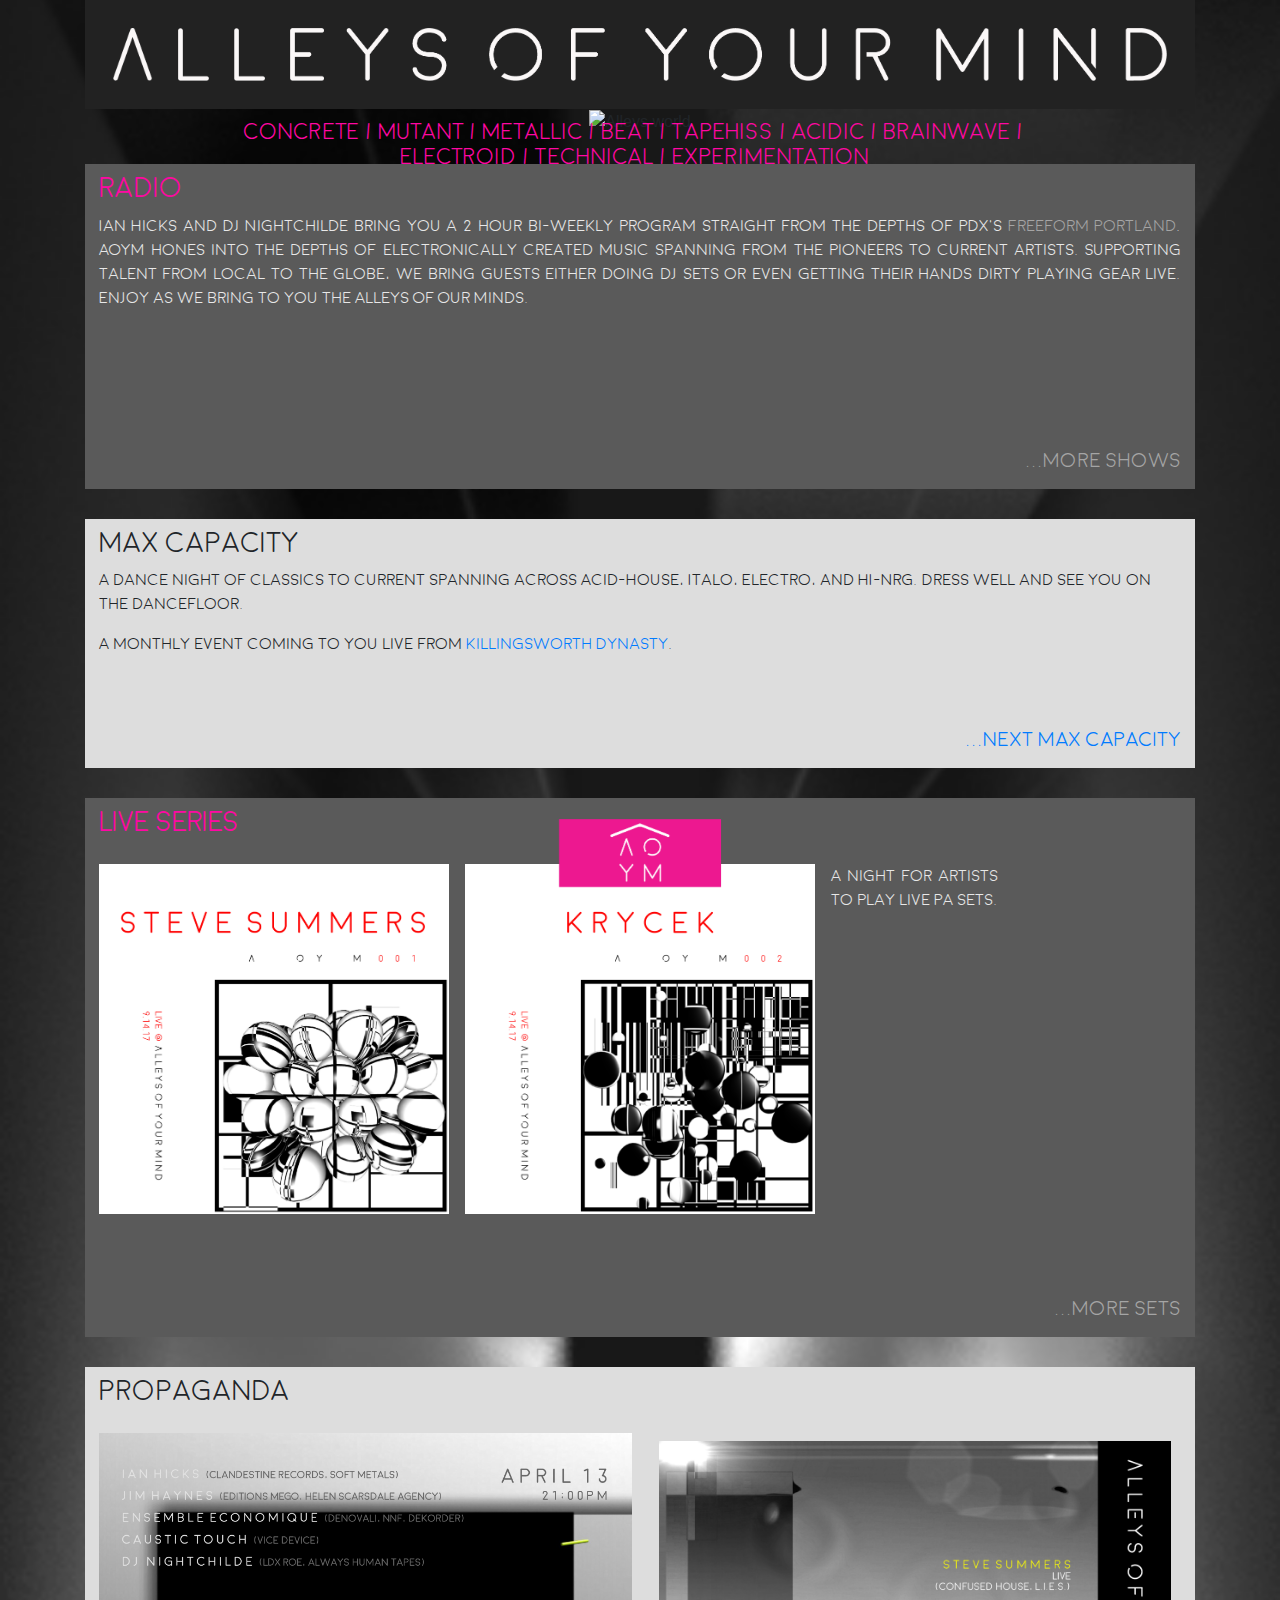
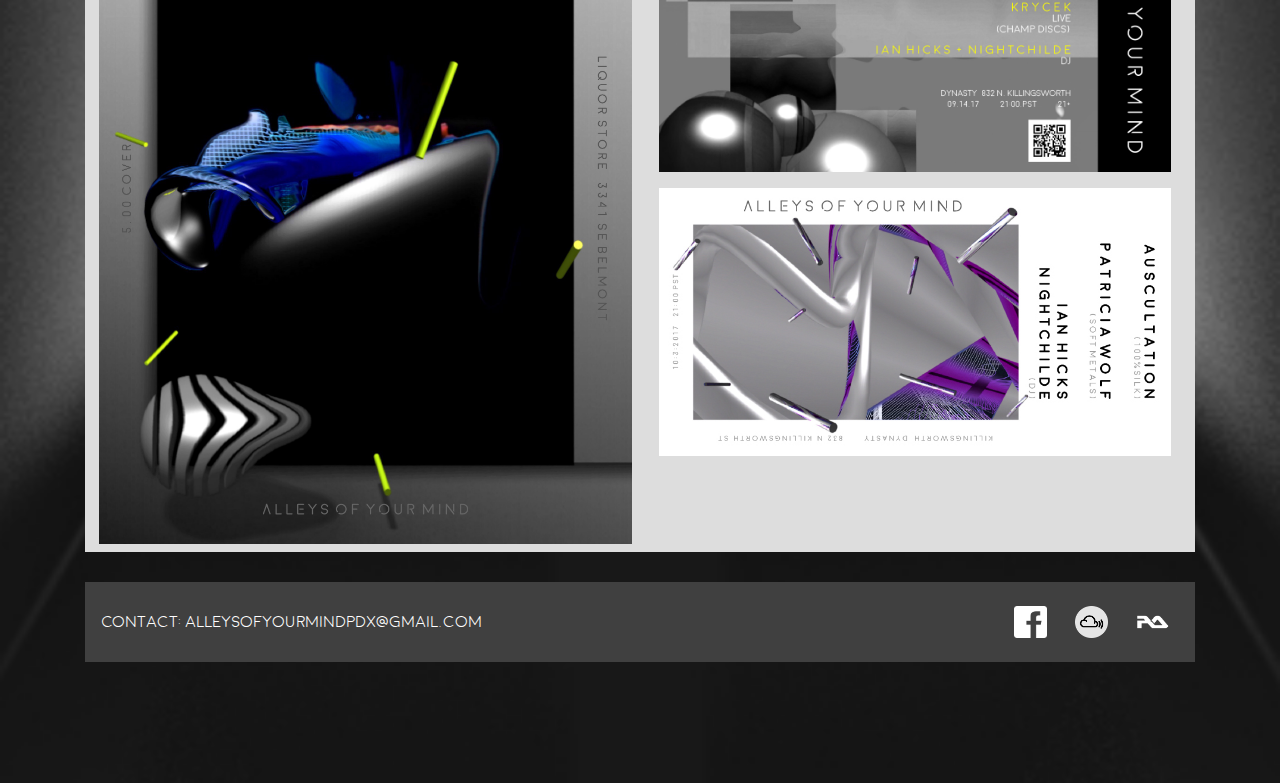
==== commit 2b7c27f7: "add footer section with styling for media queries" ====
--- a/index.html
+++ b/index.html
@@ -97,7 +97,41 @@
             </div>
           </div>
         </div>
-
+        <!--PROPAGANDA LARGE-->
+        <div class="propaganda">
+          <div class="content-grid">
+            <div class="row">
+              <div class="column-12">
+                <h3 class="moon">Propaganda</h3>
+              </div>
+              <div class="column-6">
+                <img src="img/show-posters/show-01.jpg" alt="" class="AOYM Show 1 poster">
+              </div>
+              <div class="column-6">
+                <div class="row">
+                  <div class="column-12">
+                    <img src="img/show-posters/show-02.jpg" alt="" class="AOYM Show 2 poster">
+                  </div>
+                  <div class="column-12">
+                    <img src="img/show-posters/show-03.jpg" alt="" class="AOYM Show 3 poster">
+                  </div>
+                </div>
+              </div>
+            </div>
+          </div>
+        </div>
+        <div class="footer">
+          <footer>
+            <div class="contact-info">
+              <p class="moon">Contact: alleysofyourmindpdx@gmail.com</p>
+            </div>
+            <div class="social-media">
+              <img src="img/social-media/facebook.png" alt="Facebook Icon">
+              <img src="img/social-media/mixcloud.png" alt="Mixcloud Icon">
+              <img src="img/social-media/residentadvisor.png" alt="Resident Advisor Icon">
+            </div>
+          </footer>
+        </div>
         <div class="top-scroll">
           <div class="logo">
             <a href="#" class="scrollToTop"><img src="img/logo/aoym-button.png" alt="A.O.Y.M. Square Logo"></a>
@@ -186,7 +220,37 @@
             </div>
           </div>
         </div>
-
+        <!--PROPAGANDA MEDIUM-->
+        <div class="propaganda">
+          <div class="content-grid">
+            <div class="row">
+              <div class="column-12">
+                <h3 class="moon">Propaganda</h3>
+              </div>
+              <div class="column-12">
+                <img src="img/show-posters/show-01.jpg" alt="" class="AOYM Show 1 poster">
+              </div>
+              <div class="column-12">
+                <img src="img/show-posters/show-02.jpg" alt="" class="AOYM Show 2 poster">
+              </div>
+              <div class="column-12">
+                <img src="img/show-posters/show-03.jpg" alt="" class="AOYM Show 3 poster">
+              </div>
+            </div>
+          </div>
+        </div>
+        <div class="footer">
+          <footer>
+            <div class="contact-info">
+              <p class="moon">Contact: alleysofyourmindpdx@gmail.com</p>
+            </div>
+            <div class="social-media">
+              <img src="img/social-media/facebook.png" alt="Facebook Icon">
+              <img src="img/social-media/mixcloud.png" alt="Mixcloud Icon">
+              <img src="img/social-media/residentadvisor.png" alt="Resident Advisor Icon">
+            </div>
+          </footer>
+        </div>
         <div class="top-scroll">
           <div class="logo">
             <a href="#" class="scrollToTop"><img src="img/logo/aoym-button.png" alt="A.O.Y.M. Square Logo"></a>
@@ -257,13 +321,45 @@
             </div>
           </div>
         </div>
+        <!--PROPAGANDA SMALL-->
+        <div class="propaganda">
+          <div class="content-grid">
+            <div class="row">
+              <div class="column-12">
+                <h3 class="moon">Propaganda</h3>
+              </div>
+              <div class="column-12">
+                <img src="img/show-posters/show-01.jpg" alt="" class="AOYM Show 1 poster">
+              </div>
+              <div class="column-12">
+                <img src="img/show-posters/show-02.jpg" alt="" class="AOYM Show 2 poster">
+              </div>
+              <div class="column-12">
+                <img src="img/show-posters/show-03.jpg" alt="" class="AOYM Show 3 poster">
+              </div>
+            </div>
+          </div>
+        </div>
+        <div class="footer">
+          <footer>
+            <div class="contact-info">
+              <p class="moon">Contact:</p>
+              <p class="moon">alleysofyourmindpdx@gmail.com</p>
+            </div>
+            <div class="social-media">
+              <img src="img/social-media/facebook.png" alt="Facebook Icon">
+              <img src="img/social-media/mixcloud.png" alt="Mixcloud Icon">
+              <img src="img/social-media/residentadvisor.png" alt="Resident Advisor Icon">
+            </div>
+          </footer>
+        </div>
+
       </div>
       <div class="top-scroll-small">
         <div class="logo">
           <a href="#" class="scrollToTop"><img src="img/logo/aoym-button.png" alt="A.O.Y.M. Square Logo"></a>
         </div>
       </div>
-      <footer>footer</footer>
     </div>
   </body>
 </html>
--- a/css/styles.css
+++ b/css/styles.css
@@ -25,6 +25,9 @@
 .hero {
   width: 100%;
   height: auto;
+  margin-left: auto;
+  margin-right: auto;
+  margin-bottom: 30px;
   display: block;
   text-align: center;
   position: relative; }
@@ -93,6 +96,7 @@
 .wrapper, .row {
   margin-left: auto;
   margin-right: auto;
+  margin-bottom: 30px;
   width: 99%; }
 
 [class*='column-'] {
@@ -158,6 +162,7 @@
 .radio {
   margin-left: auto;
   margin-right: auto;
+  margin-bottom: 30px;
   background-color: #5a5a5a; }
 
 .radio h3 {
@@ -179,6 +184,7 @@
 .live-series {
   margin-left: auto;
   margin-right: auto;
+  margin-bottom: 30px;
   background-color: #5a5a5a; }
 
 .live-series h3 {
@@ -200,8 +206,68 @@
 .max-capacity {
   margin-left: auto;
   margin-right: auto;
+  margin-bottom: 30px;
   background-color: #dddddd; }
 
+.propaganda {
+  margin-left: auto;
+  margin-right: auto;
+  margin-bottom: 30px;
+  background-color: #dddddd; }
+
+.footer {
+  width: 100%;
+  height: 201px; }
+
+footer {
+  width: 100%;
+  height: 80px;
+  background-color: #404040; }
+
+.contact-info {
+  float: left;
+  color: white;
+  margin-top: 28px;
+  margin-left: 17px; }
+
+.social-media {
+  display: inline;
+  width: 181px;
+  height: 52px;
+  float: right;
+  margin-top: 24px; }
+
+.social-media img {
+  width: 18%;
+  height: auto;
+  filter: invert(100);
+  margin-right: 24px; }
+
+@media (max-width: 767px) {
+  .social-media {
+    float: left;
+    margin-top: -5px;
+    margin-left: 15px; }
+
+  .contact-info {
+    margin-top: 15px; }
+
+  footer {
+    height: 97px; }
+
+  .social-media img {
+    width: 16%; } }
+@media (max-width: 575px) {
+  .contact-info p {
+    font-size: 13px;
+    line-height: 3px; }
+
+  footer {
+    display: grid;
+    height: 86px; }
+
+  .social-media img {
+    width: 13%; } }
 .top-scroll-small {
   width: 100%;
   display: none; }
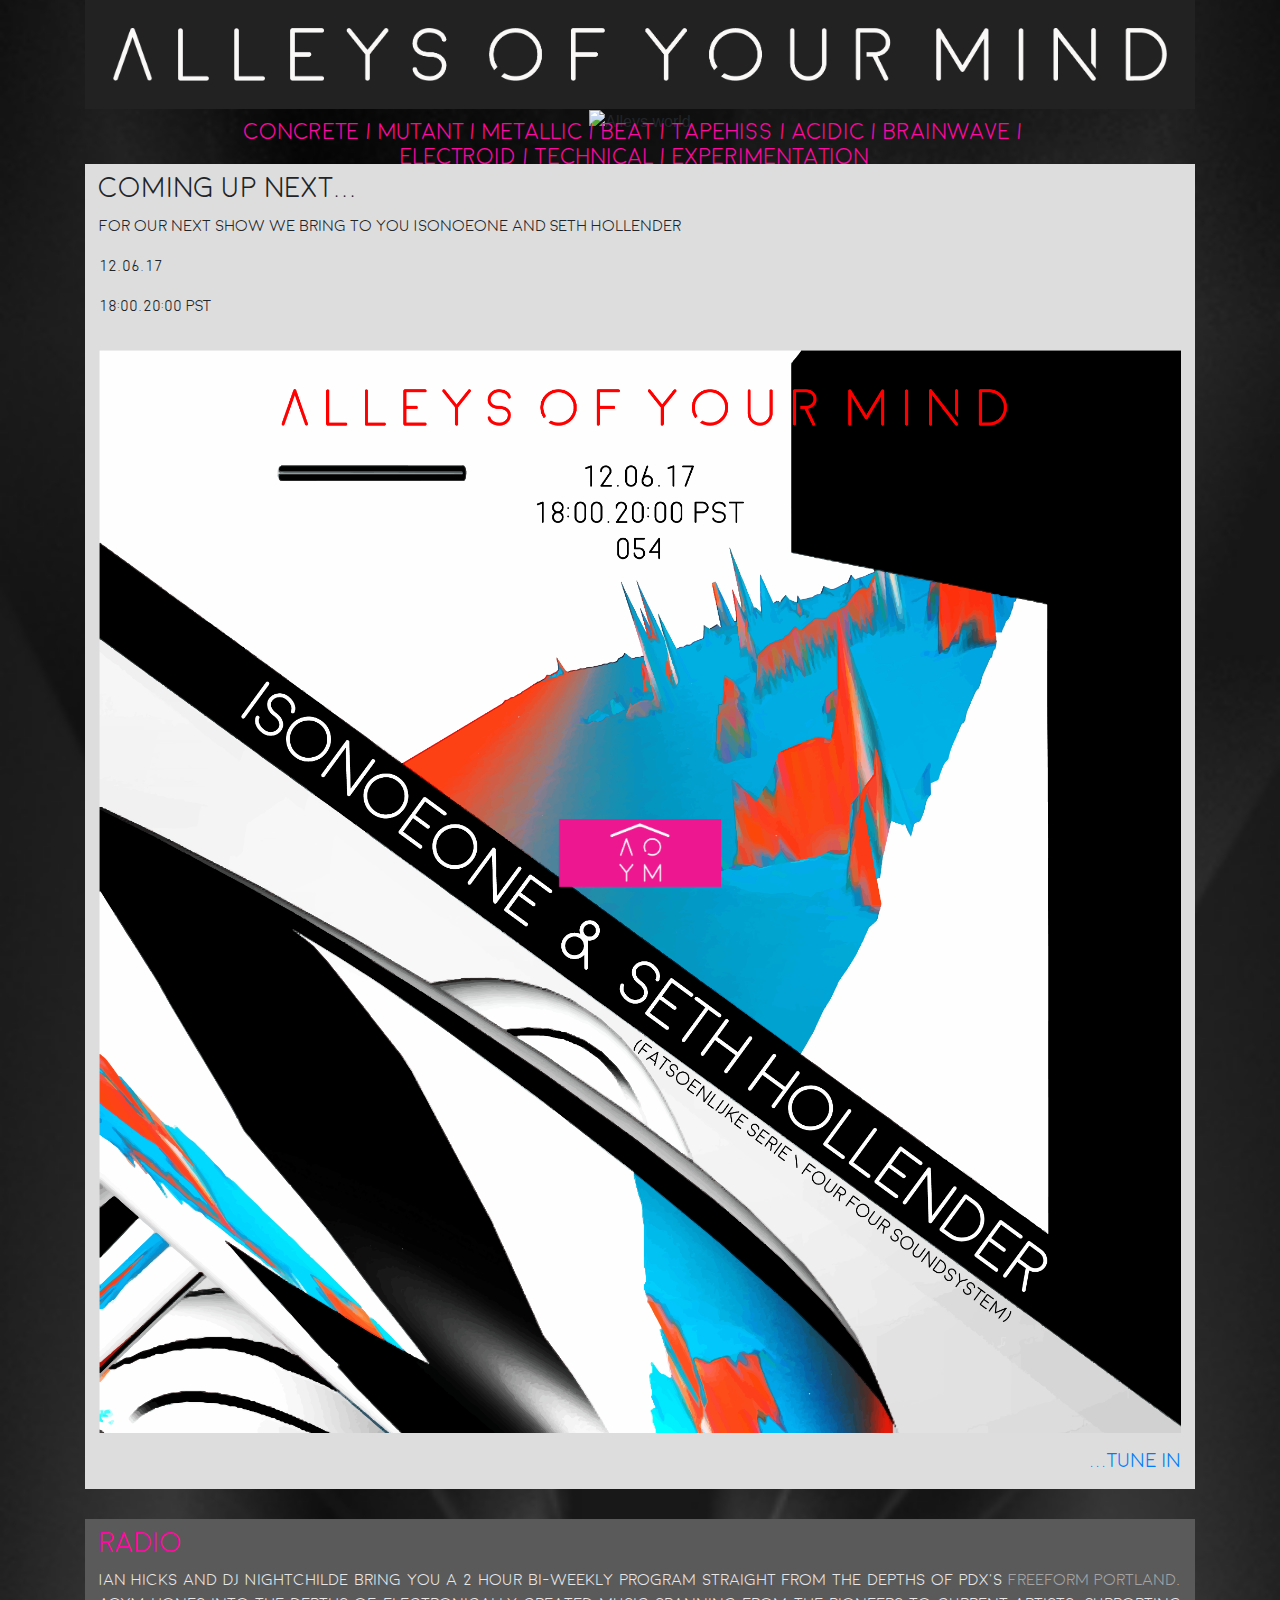
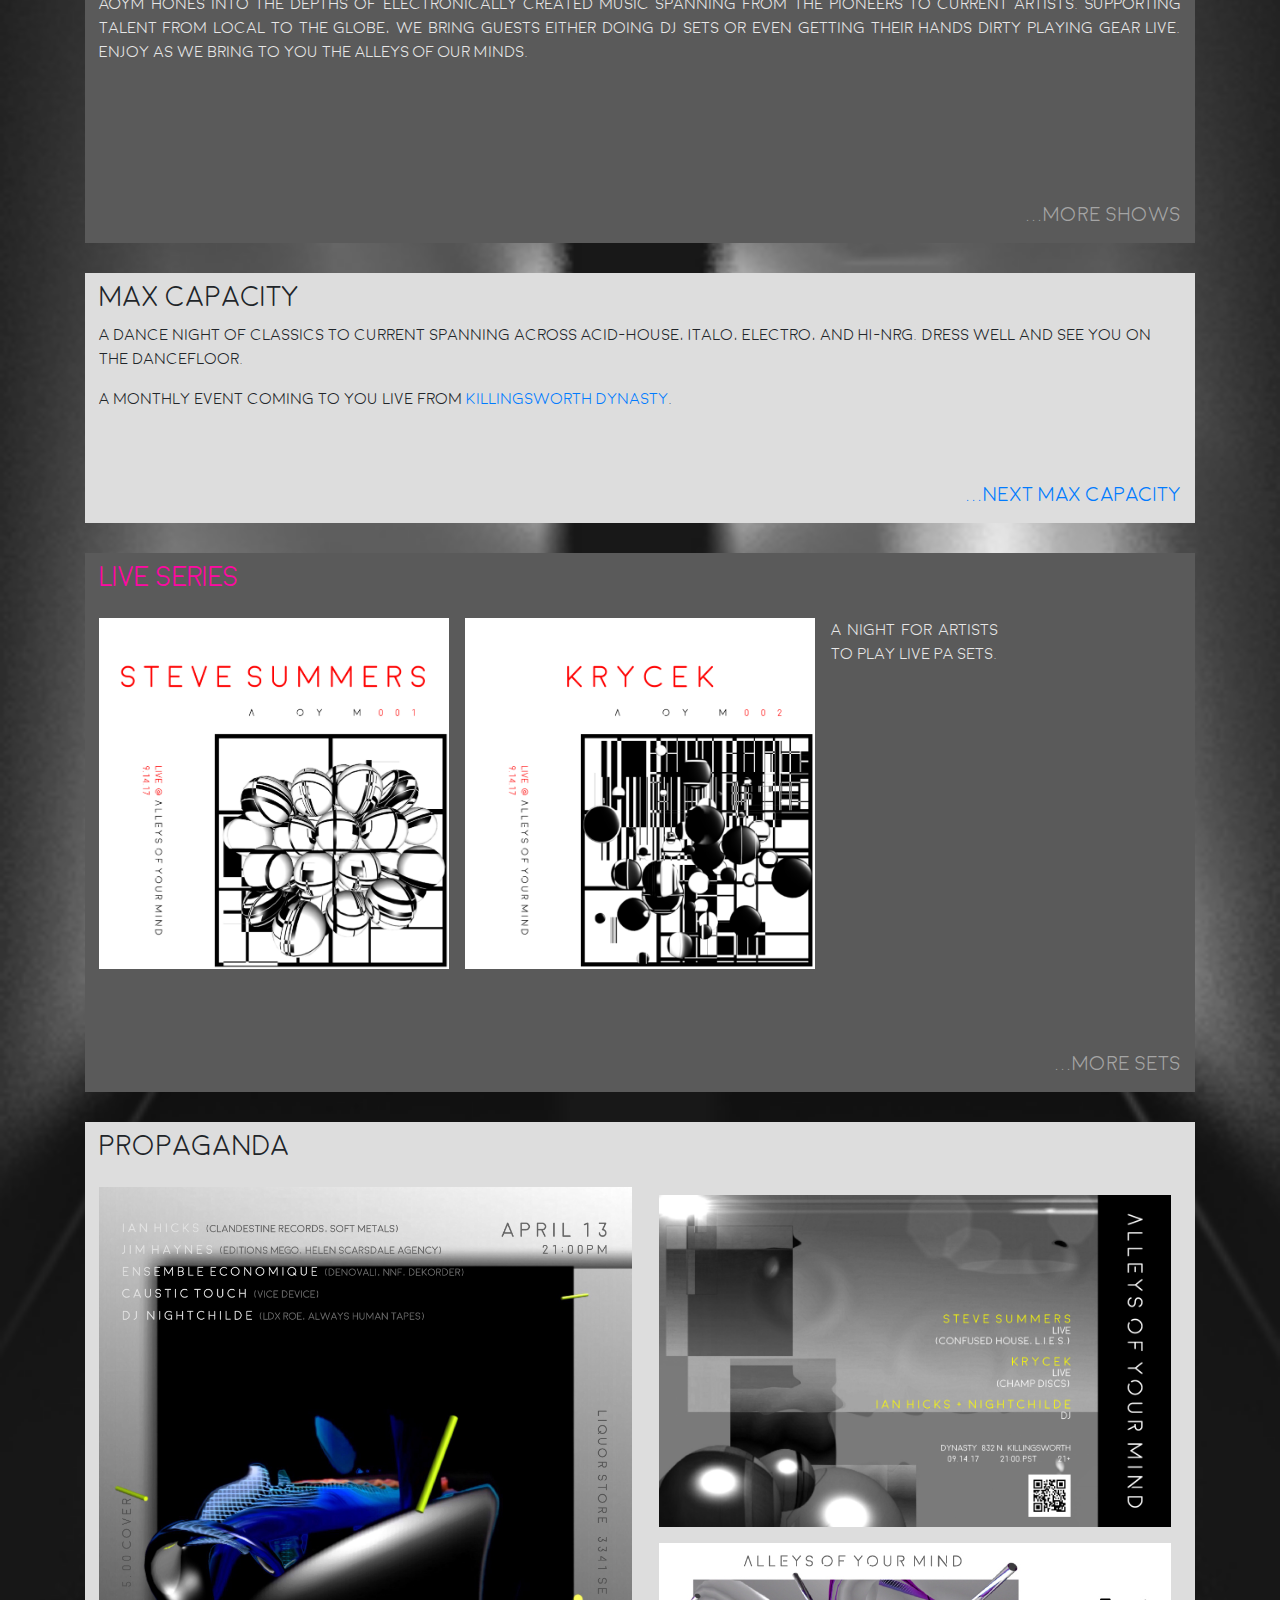
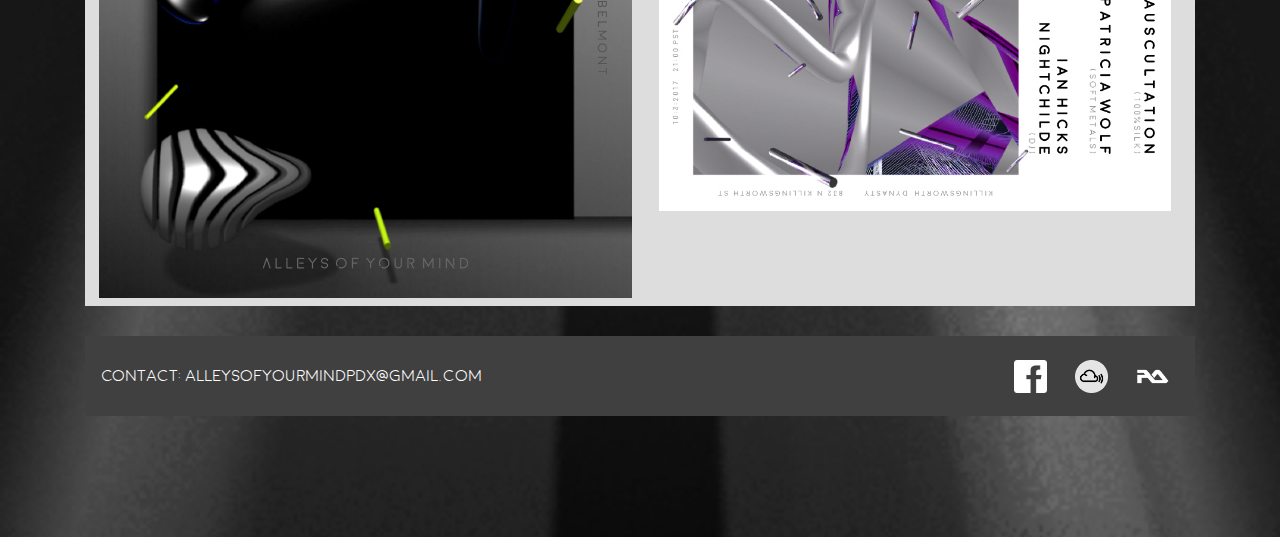
==== commit cc03b42b: "add tune in section and stylize for media query" ====
--- a/index.html
+++ b/index.html
@@ -22,6 +22,25 @@
           <img src="img/hero/hero-img.jpg" alt="Alleys world">
           <h4 class="moon">Concrete / Mutant / Metallic / Beat / TapeHiss / Acidic / BrainWave / Electroid / Technical / Experimentation</h4>
         </div>
+        <!--TUNE IN LARGE-->
+        <div class="tune-in">
+          <div class="content-grid">
+            <div class="row">
+              <div class="column-12">
+                <h3 class="moon">Coming up next...</h3>
+                <p class="moon">For our next show we bring to you Isonoeone and Seth Hollender</p>
+                <p class="moon">12.06.17</p>
+                <p class="moon">18:00.20:00 PST</p>
+              </div>
+              <div class="column-12">
+                <img src="img/episode-images/episode-54.png" alt="Episode 53 cover" class="episode-cover">
+              </div>
+              <div class="column-12">
+                <a class="moon content-link" href="www.freeformportland.org" target="_blank"><h5>...Tune In</h5></a>
+              </div>
+            </div>
+          </div>
+        </div>
         <!--RADIO LARGE-->
         <div class="radio">
           <div class="content-grid">
@@ -147,6 +166,26 @@
           <img src="img/hero/hero-img.jpg" alt="Alleys world">
           <h4 class="moon">Concrete / Mutant / Metallic / Beat / TapeHiss / Acidic / BrainWave / Electroid / Technical / Experimentation</h4>
         </div>
+        <!--Tune In MEDIUM-->
+        <div class="tune-in">
+          <div class="content-grid">
+            <div class="row">
+              <div class="column-12">
+                <h3 class="moon">Coming up next...</h3>
+                <p class="moon">For our next show we bring to you Isonoeone and Seth Hollender</p>
+                <p class="moon">12.06.17</p>
+                <p class="moon">18:00.20:00 PST</p>
+              </div>
+              <div class="column-12">
+                <img src="img/episode-images/episode-54.png" alt="Episode 53 cover" class="episode-cover">
+              </div>
+              <div class="column-12">
+                <a class="moon content-link" href="www.freeformportland.org" target="_blank"><h5>...Tune In</h5></a>
+              </div>
+            </div>
+          </div>
+        </div>
+
         <!--RADIO MEDIUM-->
         <div class="radio">
           <div class="content-grid">
@@ -266,6 +305,26 @@
           <img src="img/hero/hero-img.jpg" alt="Alleys world">
           <h4 class="moon">Concrete / Mutant / Metallic / Beat / TapeHiss / Acidic / BrainWave / Electroid / Technical / Experimentation</h4>
         </div>
+        <!--TUNE IN SMALL-->
+        <div class="tune-in">
+          <div class="content-grid">
+            <div class="row">
+              <div class="column-12">
+                <h3 class="moon">Coming up next...</h3>
+                <p class="moon">For our next show we bring to you Isonoeone and Seth Hollender</p>
+                <p class="moon">12.06.17</p>
+                <p class="moon">18:00.20:00 PST</p>
+              </div>
+              <div class="column-12">
+                <img src="img/episode-images/episode-54.png" alt="Episode 53 cover" class="episode-cover">
+              </div>
+              <div class="column-12">
+                <a class="moon content-link" href="www.freeformportland.org" target="_blank"><h5>...Tune In</h5></a>
+              </div>
+            </div>
+          </div>
+        </div>
+
         <!--RADIO SMALL-->
         <div class="radio">
           <div class="content-grid">
--- a/css/styles.css
+++ b/css/styles.css
@@ -159,6 +159,12 @@
 
   .grid-small {
     display: block; } }
+.tune-in {
+  margin-left: auto;
+  margin-right: auto;
+  margin-bottom: 30px;
+  background-color: #dddddd; }
+
 .radio {
   margin-left: auto;
   margin-right: auto;
